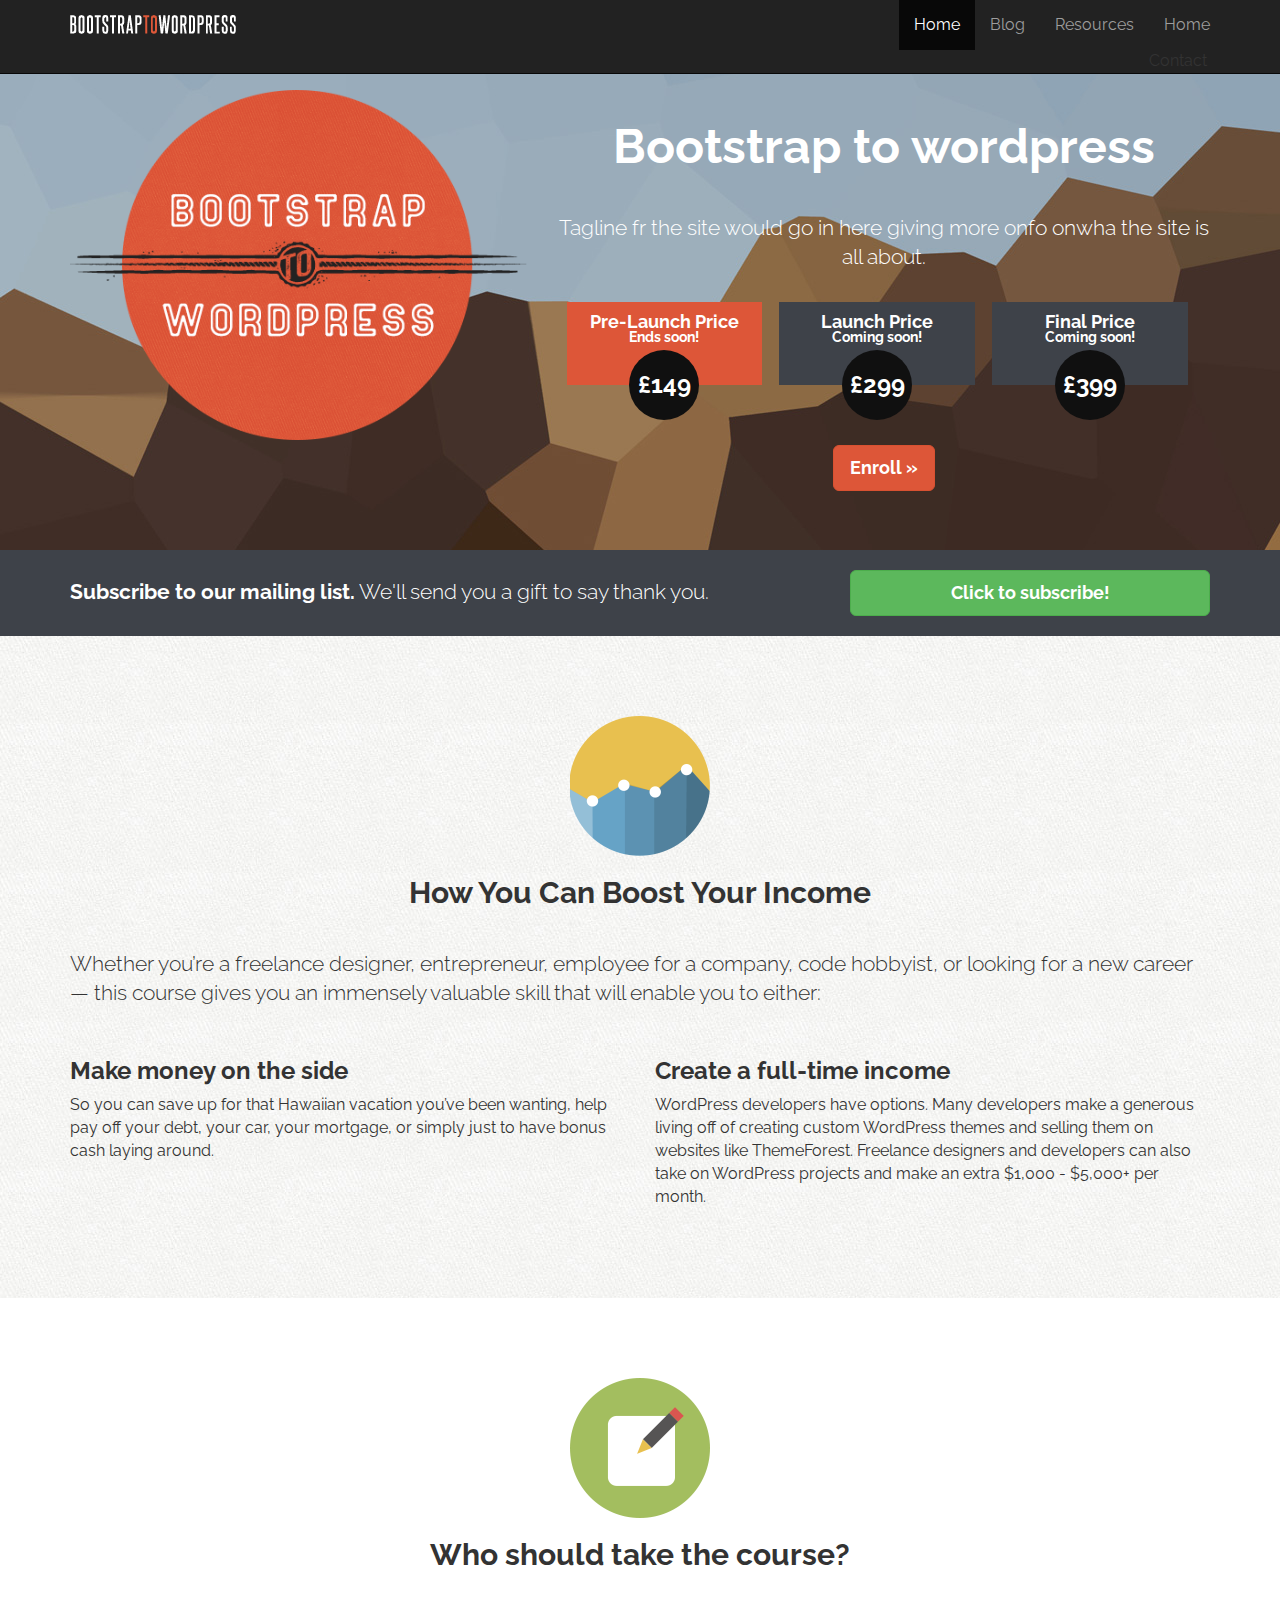
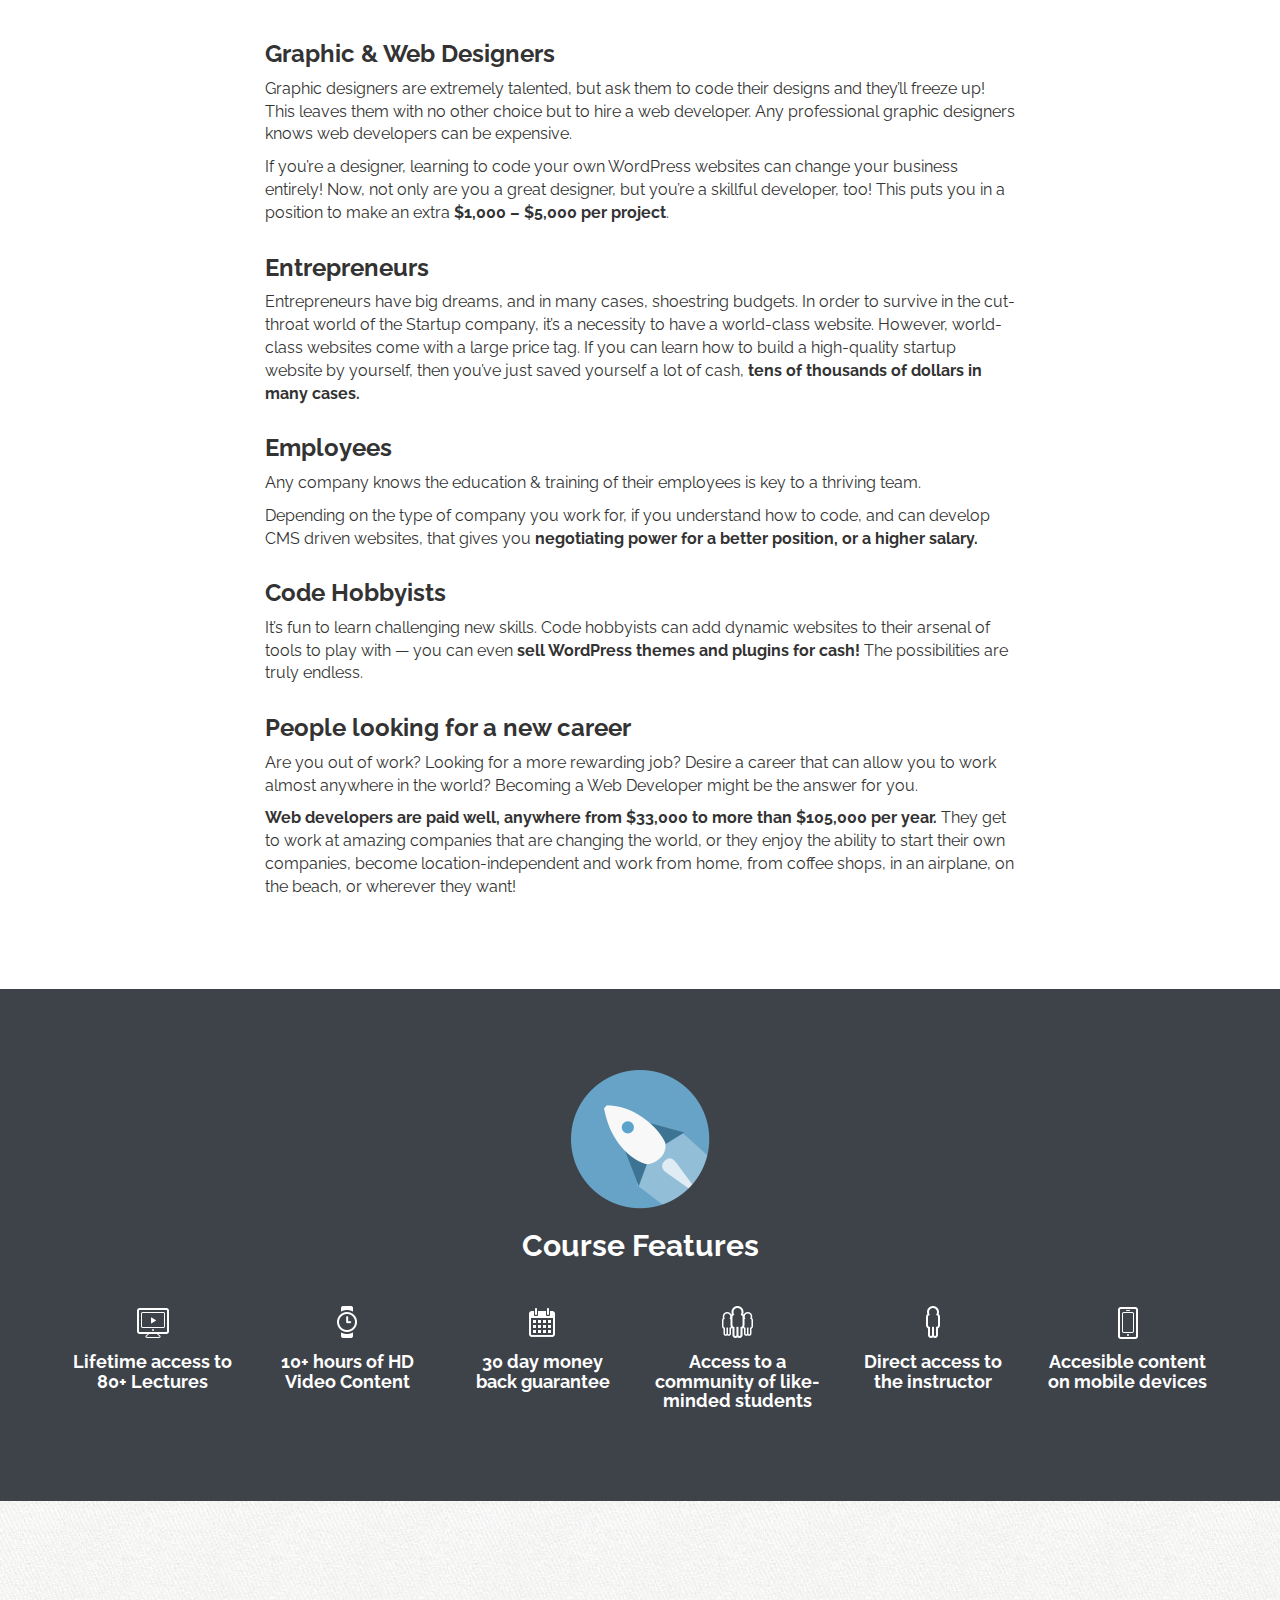
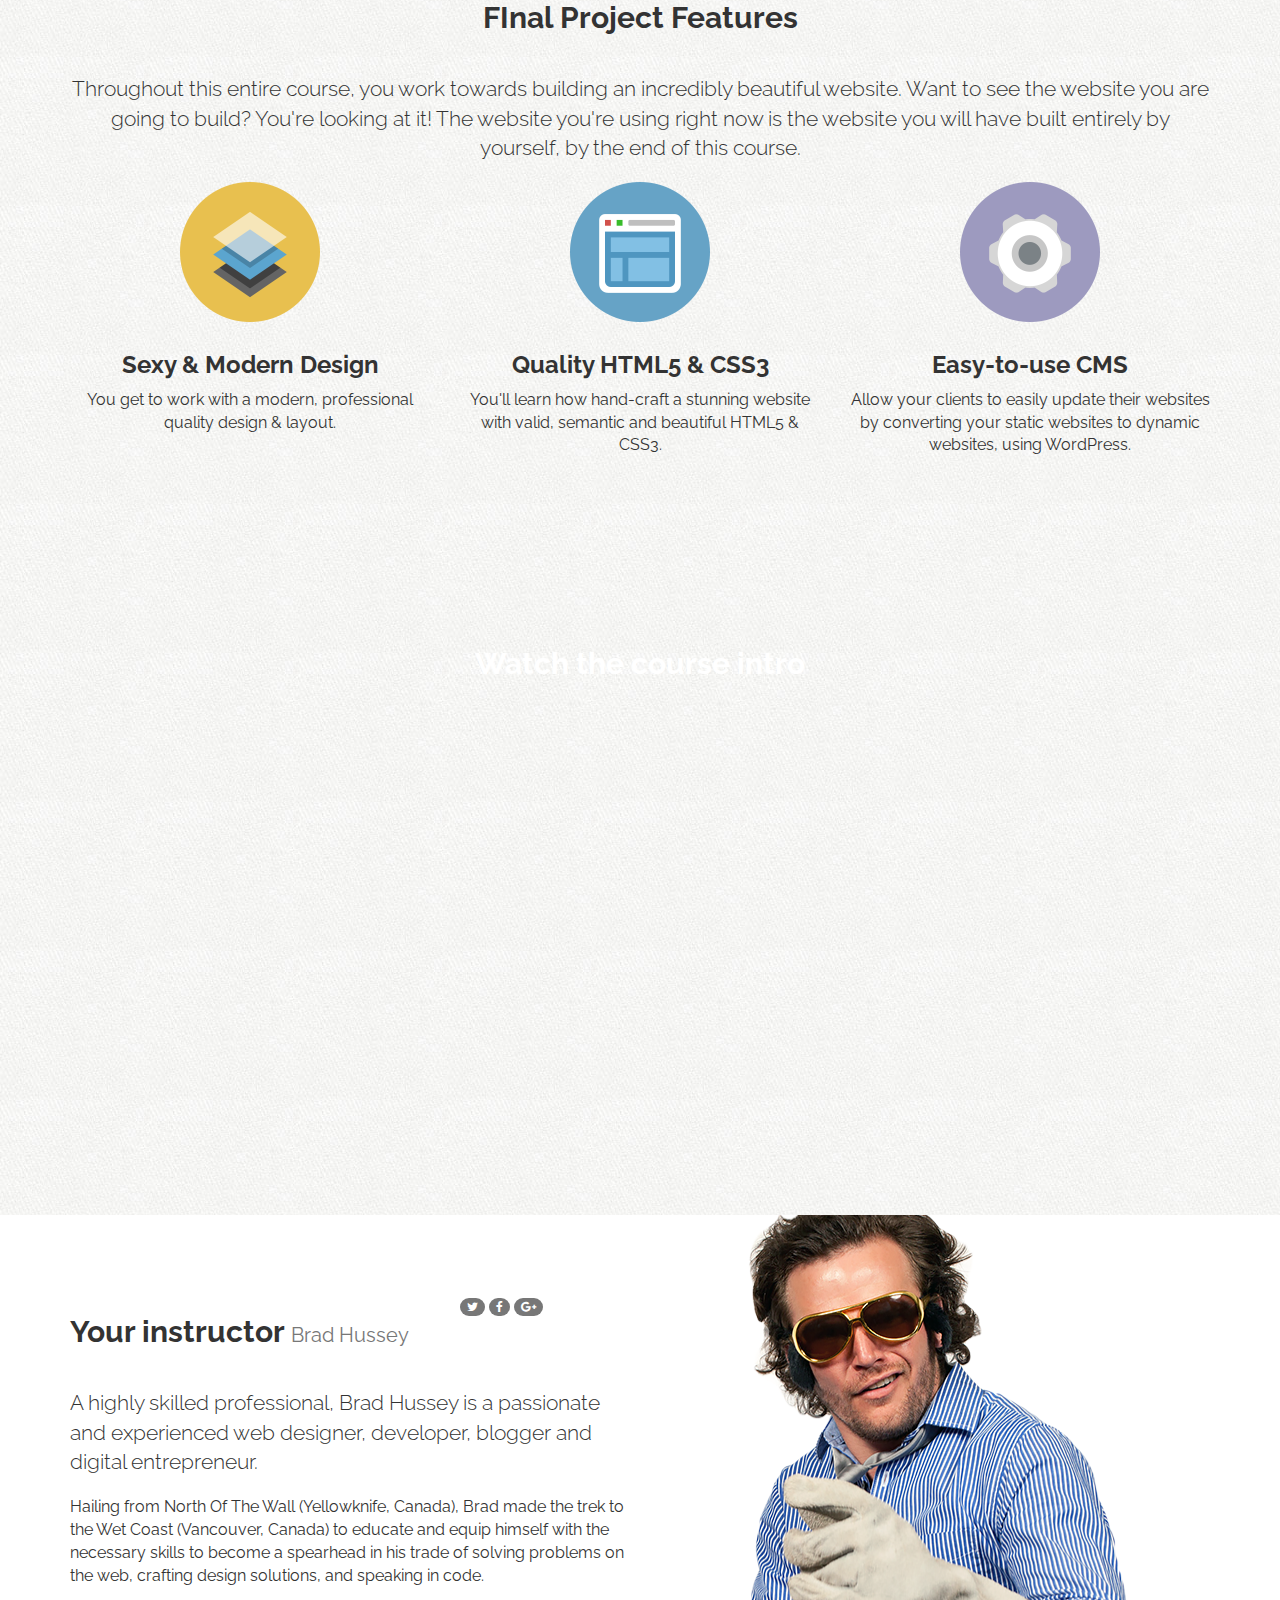
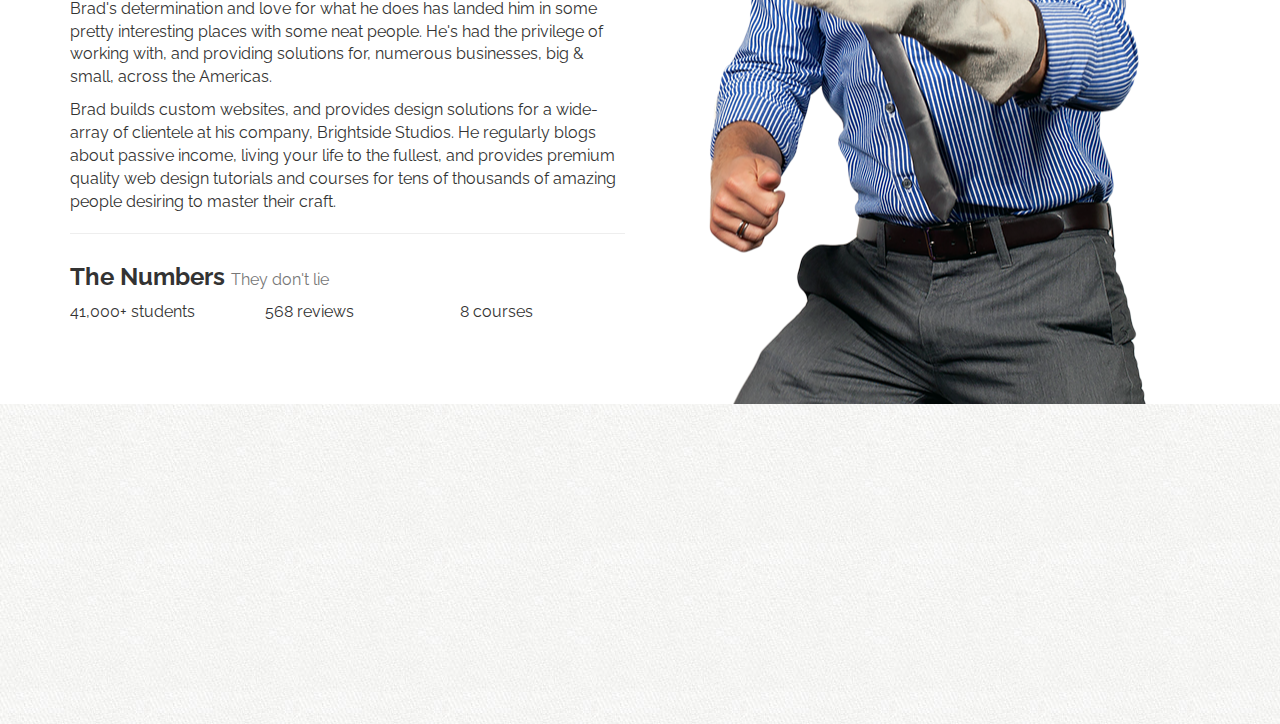
==== index.html @ 66c4955b "fix button tag and add background to modal" ====
<! DOCTYPE html>
<html>
    <head>
        <meta http-equiv="Content-Type" content="text/html; charset=UTF-8">
        <meta charset="utf-8">
        <meta name="viewport" content="width=device-width, intial-scale=1">
        <meta name="viewport" content="width=device-width, initial-scale=1">
        <meta name="description" content="">
        <meta name="author"content="">
        <link rel="icon" href="assets/img/favicon.ico">

        <link href="assets/css/bootstrap.min.css" rel="stylesheet">
        <link href="assets/css/custom.css" rel="stylesheet">

        <title>Bootstrap to Wordpress</title>

        <!-- FontAwesome Icons -->
        <link href="assets/css/font-awesome/css/font-awesome.min.css" rel="stylesheet">
        
        <!-- GoogleFont -->
        <link href="https://fonts.googleapis.com/css?family=Raleway" rel="stylesheet">
   
        <!-- HTML5shiv ans Respond.js IE8 support of html5 elements and media quereis -->

            <!-- [if lt IE 9]>
            <script src="https://oss.maxdn.com/gtml5shiv/3.7.2/html5shiv.min.js"></script>
            <script src="https://oss.maxcdn.com/respond/1.4.2/respond.min.js"></script>
            <![endif] -->

    </head>
    <body>
        <header class="site-header" role="banner">
            <!-- NAVBAR -->
            <div class="navbar-wrapper">
                <div class="navbar navbar-inverse navbar-fixed-top" role="navigation">
                    <div class="container">
                        <div class="navbar-header">
                            <button type="button" class="navbar-toggle" data-toggle="collapse" data-target=".navbar-collapse">
                                <span class="sr-only">Toggle navigation</span>
                                <span class="icon-bar"></span>
                                <span class="icon-bar"></span>
                                <span class="icon-bar"></span>
                            </button>
                            <a class="navbar-brand" href="/"><img src="assets/img/logo.png" alt="Bootstrap to wordpress"></a>
                        </div>
                        <div class="navbar-collapse collapse">
                            <ul class="nav navbar-nav navbar-right">
                               <li class="active"><a href="/">Home</a></li>
                               <li><a href="blog.html">Blog</a></li>
                               <li><a href="resources.html">Resources</a></li>
                               <li><a href="contact.html">Home</a>Contact</li>
                            </ul>
                        </div>
                    </div>
                </div>
            </div>
        </header>

        <!-- HERO ====== -->

        <section id="hero" data-type="background" data-speed="5">
            <article>
                <div class="container clearfix">
                    <div class="row">
                        <div class="col-sm-5">
                            <img src="assets/img/logo-badge.png" alt="Bootstrap to wordpress" class="logo">
                        </div>

                        <div class="col-sm-7 hero-text">
                            <h1>Bootstrap to wordpress</h1>
                            <p class="lead">Tagline fr the site would go in here giving more onfo onwha the site is all about.</p>
                        
                            <div id="price-timeline">
                                <div class="price active">
                                    <h4>Pre-Launch Price <small>Ends soon!</small></h4>
                                    <span>£149</span>
                                </div>
                                <div class="price">
                                    <h4>Launch Price <small>Coming soon!</small></h4>
                                    <span>£299</span>
                                </div>
                                <div class="price">
                                    <h4>Final Price <small>Coming soon!</small></h4>
                                    <span>£399</span>
                                </div>
                            </div>
                            <p><a class="btn btn-lg btn-danger" href="/" role="button">Enroll &raquo;</a></p>
                        </div>
                    </div>
                </div>
            </article>               
        </section>

        <!-- OPT IN SECTION ===== -->

        <section id="optin">
            <div class="container">
                <div class="row">
                    <div class="col-sm-8">
                        <p class="lead"><strong>Subscribe to our mailing list.</strong> We'll send you a gift to say thank you.</p>
                    </div>

                    <div class="col-sm-4">
                        <button class="btn btn-success btn-lg btn-block" data-toggle="modal" data-target="#myModal">Click to subscribe!</button>
                    </div>

                </div>
            </div>
        </section>

        <!--BOOST YOUR INCOME ===== -->

        <section id="boost-income">
            <div class="container">
                <div class="section-header">
                    <img src="assets/img/icon-boost.png" alt="Chart">
                    <h2>How You Can Boost Your Income</h2>
                </div>

                <p class="lead">Whether you’re a freelance designer, entrepreneur, employee for a company, code hobbyist, or looking for a new career — this course gives you an immensely valuable skill that will enable you to either:</p>
                
                <div class="row">
                    <div class="col-sm-6">
                        <h3>Make money on the side</h3>
                        <p>So you can save up for that Hawaiian vacation you’ve been wanting, help pay off your debt, your car, your mortgage, or simply just to have bonus cash laying around.</p>                    </div>
                    <div class="col-sm-6">
                        <h3>Create a full-time income</h3>
                        <p>WordPress developers have options. Many developers make a generous living off of creating custom WordPress themes and selling them on websites like ThemeForest. Freelance designers and developers can also take on WordPress projects and make an extra $1,000 - $5,000+ per month.</p>
                    </div>
                </div>
            </div>
        </section>

        <!-- WHO BENEFITS ===== -->

        <section id="who-benefits">
            <div class="container">
                <div class="section-header">
                    <img src="assets/img/icon-pad.png" alt="PAd and Pencil">
                    <h2>Who should take the course?</h2>
                </div>
                <div class="row">
                    <div class="col-sm-8 col-sm-offset-2">
                        <h3>Graphic &amp; Web Designers</h3>
                        <p>Graphic designers are extremely talented, but ask them to code their designs and they’ll freeze up! This leaves them with no other choice but to hire a web developer. Any professional graphic designers knows web developers can be expensive.</p>
                        <p>If you’re a designer, learning to code your own WordPress websites can change your business entirely! Now, not only are you a great designer, but you’re a skillful developer, too! This puts you in a position to make an extra <strong>$1,000 – $5,000 per project</strong>.</p>
                    
                        <h3>Entrepreneurs</h3>
                        <p>Entrepreneurs have big dreams, and in many cases, shoestring budgets. In order to survive in the cut-throat world of the Startup company, it’s a necessity to have a world-class website. However, world-class websites come with a large price tag.
If you can learn how to build a high-quality startup website by yourself, then you’ve just saved yourself a lot of cash, <strong>tens of thousands of dollars in many cases.</strong></p>
                    
                        <h3>Employees</h3>
                        <p>Any company knows the education &amp; training of their employees is key to a thriving team.</p>
                        <p>Depending on the type of company you work for, if you understand how to code, and can develop CMS driven websites, that gives you <strong>negotiating power for a better position, or a higher salary.</strong></p>
                    
                        <h3>Code Hobbyists</h3>
                        <p>It’s fun to learn challenging new skills. Code hobbyists can add dynamic websites to their arsenal of tools to play with — you can even <strong>sell WordPress themes and plugins for cash!</strong> The possibilities are truly endless.</p>
                    
                        <h3>People looking for a new career</h3>
                        <p>Are you out of work? Looking for a more rewarding job? Desire a career that can allow you to work almost anywhere in the world? Becoming a Web Developer might be the answer for you.</p>
                        <p><strong>Web developers are paid well, anywhere from $33,000 to more than $105,000 per year.</strong> They get to work at amazing companies that are changing the world, or they enjoy the ability to start their own companies, become location-independent and work from home, from coffee shops, in an airplane, on the beach, or wherever they want!</p>
                    </div>                   
                </div>
            </div>
        </section>

        <!-- COURSE FEATURES ===== -->

        <section id="course-features">
            <div class="container">
                <div class="section-header">
                    <img src="assets/img/icon-rocket.png" alt="rocket">
                    <h2>Course Features</h2>
                </div>
                <div class="row">
                    <div class="col-sm-2">
                        <i class="ci ci-computer"></i>
                        <h4>Lifetime access to 80+ Lectures</h4>
                    </div>

                    <div class="col-sm-2">
                        <i class="ci ci-watch"></i>
                        <h4>10+ hours of HD Video Content</h4>
                    </div>

                    <div class="col-sm-2">
                        <i class="ci ci-calendar"></i>
                        <h4>30 day money back guarantee</h4>
                    </div>

                    <div class="col-sm-2">
                        <i class="ci ci-community"></i>
                        <h4>Access to a community of like-minded students</h4>
                    </div>

                    <div class="col-sm-2">
                        <i class="ci ci-instructor"></i>
                        <h4>Direct access to the instructor</h4>
                    </div>

                    <div class="col-sm-2">
                        <i class="ci ci-device"></i>
                        <h4>Accesible content on mobile devices</h4>
                    </div>
                </div>
            </div>
        </section>

        <!-- PROJECT FEATURES ===== -->

        <section id="project-features">
            <div class="container">
                <h2>FInal Project Features</h2>
                <p class="lead">Throughout this entire course, you work towards building an incredibly beautiful website. Want to see the website you are going to build? You're looking at it! The website you're using right now is the website you will have built entirely by yourself, by the end of this course.</p>
                <div class="row">
                    <div class="col-sm-4">
                        <img src="assets/img/icon-design.png" alt="design">
                        <h3>Sexy &amp; Modern Design</h3>
                        <p>You get to work with a modern, professional quality design &amp; layout.</p>
                    </div>
                    <div class="col-sm-4">
                        <img src="assets/img/icon-code.png" alt="Code">
                        <h3>Quality HTML5 &amp; CSS3</h3>
                        <p>You'll learn how hand-craft a stunning website with valid, semantic and beautiful HTML5 &amp; CSS3.</p>
                    </div>
                    <div class="col-sm-4">
                        <img src="assets/img/icon-cms.png" alt="CMS">
                        <h3>Easy-to-use CMS</h3>
                        <p>Allow your clients to easily update their websites by converting your static websites to dynamic websites, using WordPress.</p>
                    </div>
                </div>
            </div>
        </section>

        <!-- VIDEO FEATURETTE===== -->

        <section id="video-featurette">
            <div class="container">
                <div class="row">
                    <div class="col-sm-8 col-sm-offset-2">
                        <h2>Watch the course intro</h2>
                        <iframe width="100%" height="415" src="https://www.youtube.com/embed/q-mJJsnOHew?rel=0" frameborder="0" allowfullscreen></iframe>
                    </div>
                </div>
            </div>

        </section>

        <!-- INSTRUCTOR ===== -->

        <section id="instructor">
            <div class="container">
                <div class="row">
                    <div class="col-sm-8 col-md-6">
                        <div class="row">
                            <div class="col-lg-8">
                                <h2>Your instructor <small>Brad Hussey</small></h2>
                            </div>
                            <div class="col-lg-4">
                                <a href="https://twitter.com/bradhussey" target="_blank" class="badge social twitter"><i class="fa fa-twitter"></i></a>
                                <a href="https://facebook.com/bradhussey" target="_blank" class="badge social facebook"><i class="fa fa-facebook"></i></a>
                                <a href="https://plus.google.com/+BradHussey" target="_blank" class="badge social gplus"><i class="fa fa-google-plus"></i></a>
                            </div>
                        </div>

                        <p class="lead">A highly skilled professional, Brad Hussey is a passionate and experienced web designer, developer, blogger and digital entrepreneur.</p>
                        <p>Hailing from North Of The Wall (Yellowknife, Canada), Brad made the trek to the Wet Coast (Vancouver, Canada) to educate and equip himself with the necessary skills to become a spearhead in his trade of solving problems on the web, crafting design solutions, and speaking in code. </p>
                        <p>Brad's determination and love for what he does has landed him in some pretty interesting places with some neat people. He's had the privilege of working with, and providing solutions for, numerous businesses, big &amp; small, across the Americas.</p>
                        <p>Brad builds custom websites, and provides design solutions for a wide-array of clientele at his company, Brightside Studios. He regularly blogs about passive income, living your life to the fullest, and provides premium quality web design tutorials and courses for tens of thousands of amazing people desiring to master their craft.</p>
                    
                        <hr>

                        <h3> The Numbers <small>They don't lie</small></h3>

                        <div class="row">
                            <div class="col-xs-4">
                                <div class="num">
                                    <div class="num-content">
                                        41,000+ <span>students</span>
                                    </div>
                                </div>
                            </div>
                            <div class="col-xs-4">
                                <div class="num">
                                    <div class="num-reviews">
                                        568 <span>reviews</span>
                                    </div>
                                </div>
                            </div>
                            <div class="col-xs-4">
                                <div class="num">
                                    <div class="num-courses">
                                        8 <span>courses</span>
                                    </div>
                                </div>
                            </div>
                        </div>

                    </div>
                </div>
            </div>

        </section>

        <!-- TESTIMONIALS ===== -->

        <section>

        </section>

        <!-- SIGN UP SECTION ===== -->

        <section>

        </section>

        <!-- FOOTER ===== -->

        <footer>

        </footer>

        <!-- Modal ===== -->

        <div class="modal fade" id="myModal">
            <div class="modal-dialog">
                <div class="modal-content">
                    <div class="modal-header">
                        <button type="button" class="close" data-dismiss="modal"><span aria-hidden="true">&times;</span><span class="sr-only">Close</span></button>
                        <h4 class="modal-title" id="myModalLabel"><i class="fa fa-envelope"></i> Subscribe to the mailing list.</h4>
                    </div>
                    <div class="modal-body">
                        <p>Enter your name and email. To say thanks we'll send you one of our courses <em>for free!</em></p>

                        <form class="form-inline" role="form">
                            <div class="form-group">
                                <label class="sr-only" for="subscribe-name">Your first name</label>
                                <input type="text" class="form-control" id="subscribe-name" placeholder="Your first name">
                            </div>
                            <div class="form-group">
                                <label class="sr-only" for="subscribe-email">Your email address</label>
                                <input type="text" class="form-control" id="subscribe-email" placeholder="Your email address">>
                            </div>
                            <input type="submit" class="btn btn-danger" value="Subscribe">
                        </form>

                        <hr>

                        <p><small>We'll only send you occasional emails &amp newsletter. <br>Not spam - only stuff you'll be interested in. Feel free to unsubscribe at any time</small></p>
                    </div>
                </div>
            </div>    

        </div>

        <!-- BOOTSTRAP CORE JAVASCRIPT - PLACED AT END OF DOCUMENT SO PAGES LOAD FASTER ===== -->
        <script src="//ajax.googleapis.com/ajax/libs/jquery/3.2.1/jquery.min.js"></script>
        <script src="assets/js/jquery-3.2.1.min.js"></script>
        <script src="assets/js/bootstrap.min.js"></script>
        <script src="assets/js/main.js"></script>
    </body>

</html>
---- assets/css/custom.css ----
/*color references

Green:      #79b044
Salmon:     #dd5638
Blue Grey:  #3e4249

*/

/* GENERAL */

body {
    margin-top: 50px;
    font-family: 'Raleway', Helvetica, sans-serif;
    font-size: 16px;
    background: url('../img/tile.jpg') top left repeat;
}

/* GLOBAL */

h1, h2, h3, h4, h5, h6 {
    -webkit-font-smoothing: antialiased;
    text-rendering: optimizeLegibility;
    font-weight: bold;
}

h1 {
    font-size: 3em;
}

h1, h2 {
    margin: 0 0 40px;
}

h3 {
    margin: 20px 0;
}

h4 {
    font-size: 18px;
}

button, input, .btn, a.btn {
    -webkit-font-smoothing: antialiased;
    text-rendering: optimizeLegibility;
    color: white;
}

.btn {
    font-weight: bold;
}

.btn-danger {
    background-color: #dd5638;
    border-color: #d95131;
}

img {
    max-width: 100%;
}

.modal-content {
    background: url('../img/tile.jpg') top left repeat;
}

/* HERO */

#hero {
    background: url('../img/hero-bg.jpg') 50% 0 repeat fixed;
    min-height: 500px;
    padding: 40px 0;
    color: white;
    -webkit-font-smoothing: antialiased;
    text-rendering: optimizeLegibility;
}

#hero article {
    width: 100%;
    text-align: center;
}

#hero .hero-text {
    margin-top: 30px;
}

#price-timeline {
    margin: 30px 0 60px;
    text-align:center;
}

#price-timeline .price {
    display: inline-block;
    margin: 0 2% 0 0;
    width: 30%;
    background: #3e4249;
    padding: 10px 20px 30px;
    position: relative;
    vertical-align: top;
}

#price-timeline .price.active {
    background: #dd5638;
}

#price-timeline .price span {
    background: #101010;
    display: block;
    height: 70px;
    width: 70px;
    text-align: center;
    line-height: 70px;
    font-weight: bold;
    font-size: 24px;
    border-radius: 100%;
    -webkit-border-radius: 100%;
    -moz-border-radius: 100%;
    position: absolute;
    bottom: -35px;
    left: 50%;
    margin-left: -35px;
}

#price-timeline h4 {
    margin: 0 0 10px;
}

#price-timeline h4 small {
    color: white;
    font-weight: bold;
    display: block;
}

/*LAYOUT */

section {
    padding: 80px 0;
}

.section-header {
    text-align: center;
}

section h2 {
    margin: 20px 0 40px;
}

section h3 {
    margin: 30px 0 10px;
}

#optin {
    background: #3e4249;
    padding: 20px 0;
    color: white;
    -webkit-font-smoothing: antialiased;
    text-rendering: optimizeLegibility;
    font-size: 1.2em;
}

#optin p {
    margin: 7px 0 0 0;
}

#who-benefits {
    background: white;
}

#course-features {
    background: #3e4249;
    color: white;
    text-align: center;
}

#project-features {
    text-align: center;
}

#video-featurette {
    background: url('../img/stuff-bg.jpg') 50% 100% repeat fixed;
    background-size: cover;
    text-align: center;
    color: white;
}

#instructor {
    background: white url('../img/brad-elvis.png') 90% -10px no-repeat;
}
/* CUSTOM ICON SPRITES */

i.ci {
    display: inline-block;
    height: 40px;
    width: 40px;
    background: url('../img/icon-sprite.png') no-repeat;
}

.ci.ci-computer         {background-position: 0 0;}
.ci.ci-watch            {background-position: -40px 0;}
.ci.ci-calendar         {background-position: -80px 0;}
.ci.ci-community        {background-position: -120px 0;}
.ci.ci-instructor       {background-position: -160px 0;}
.ci.ci-device           {background-position: -200px 0;}
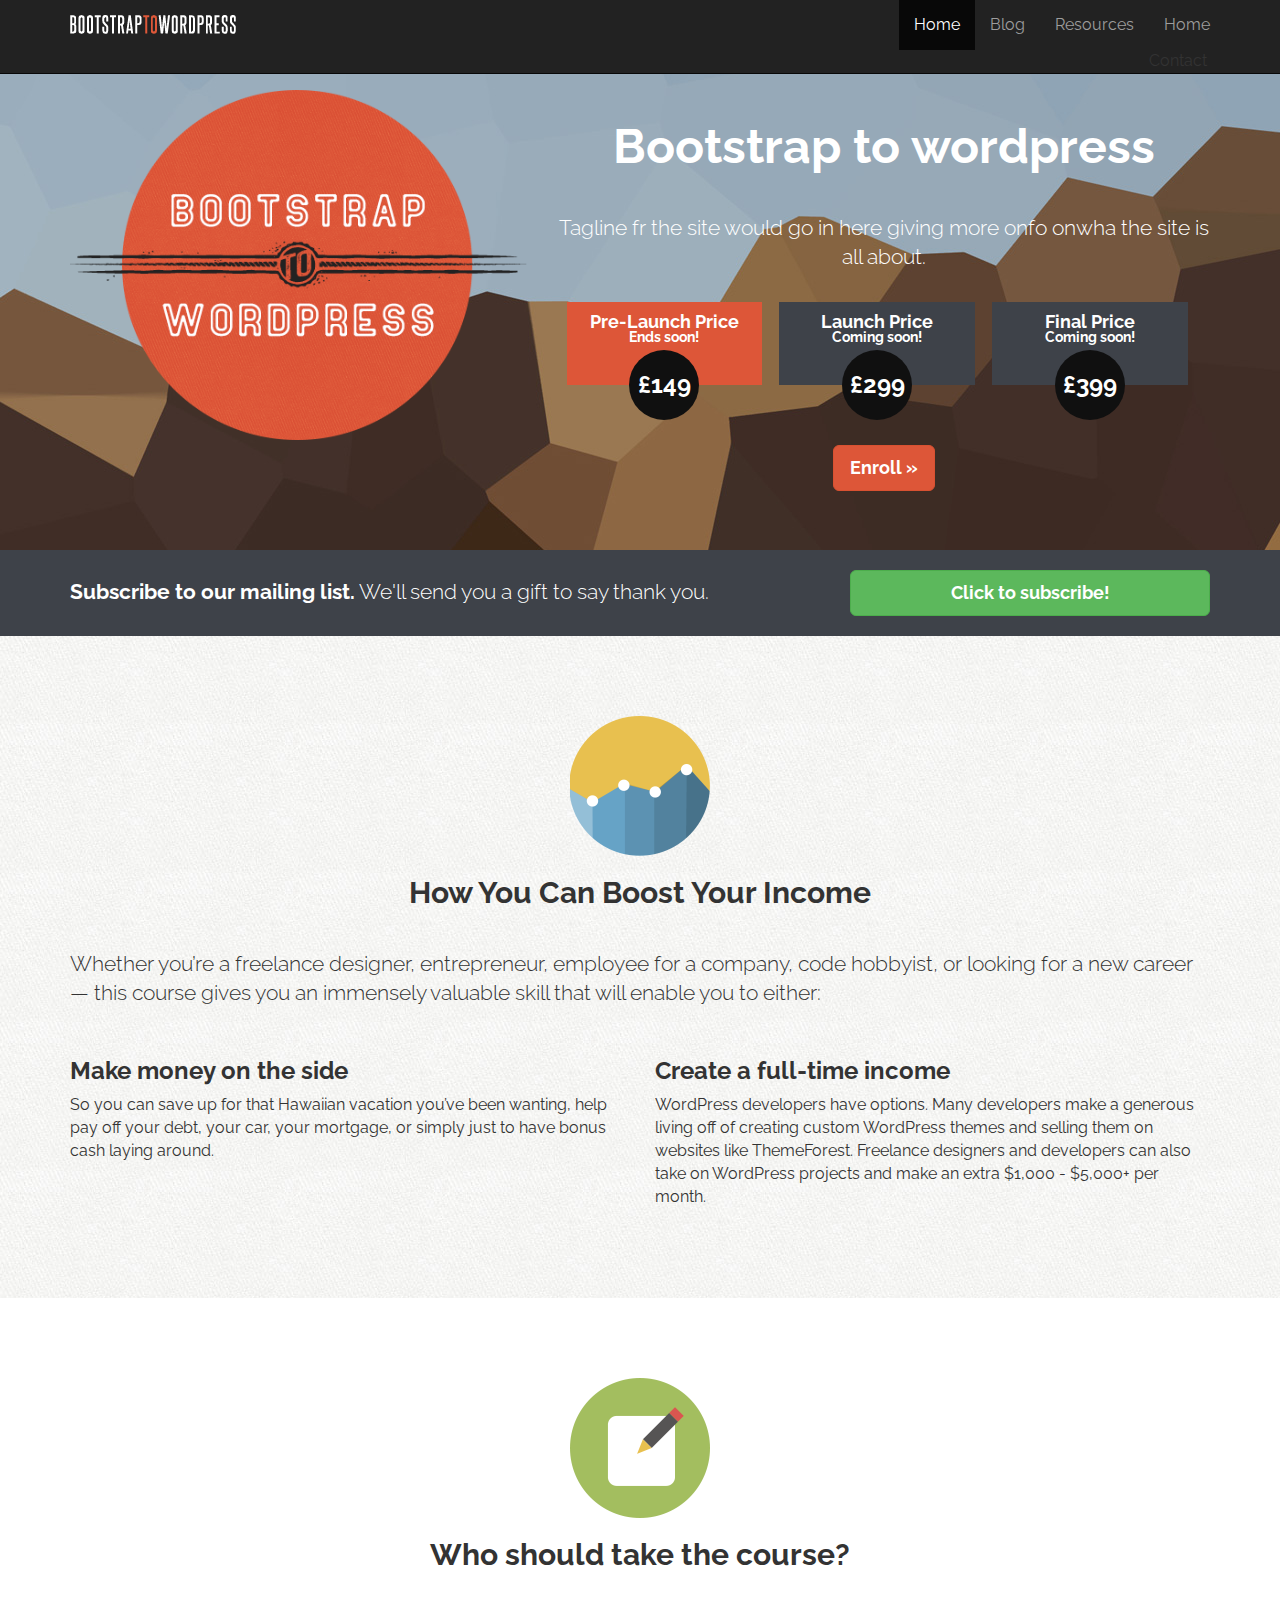
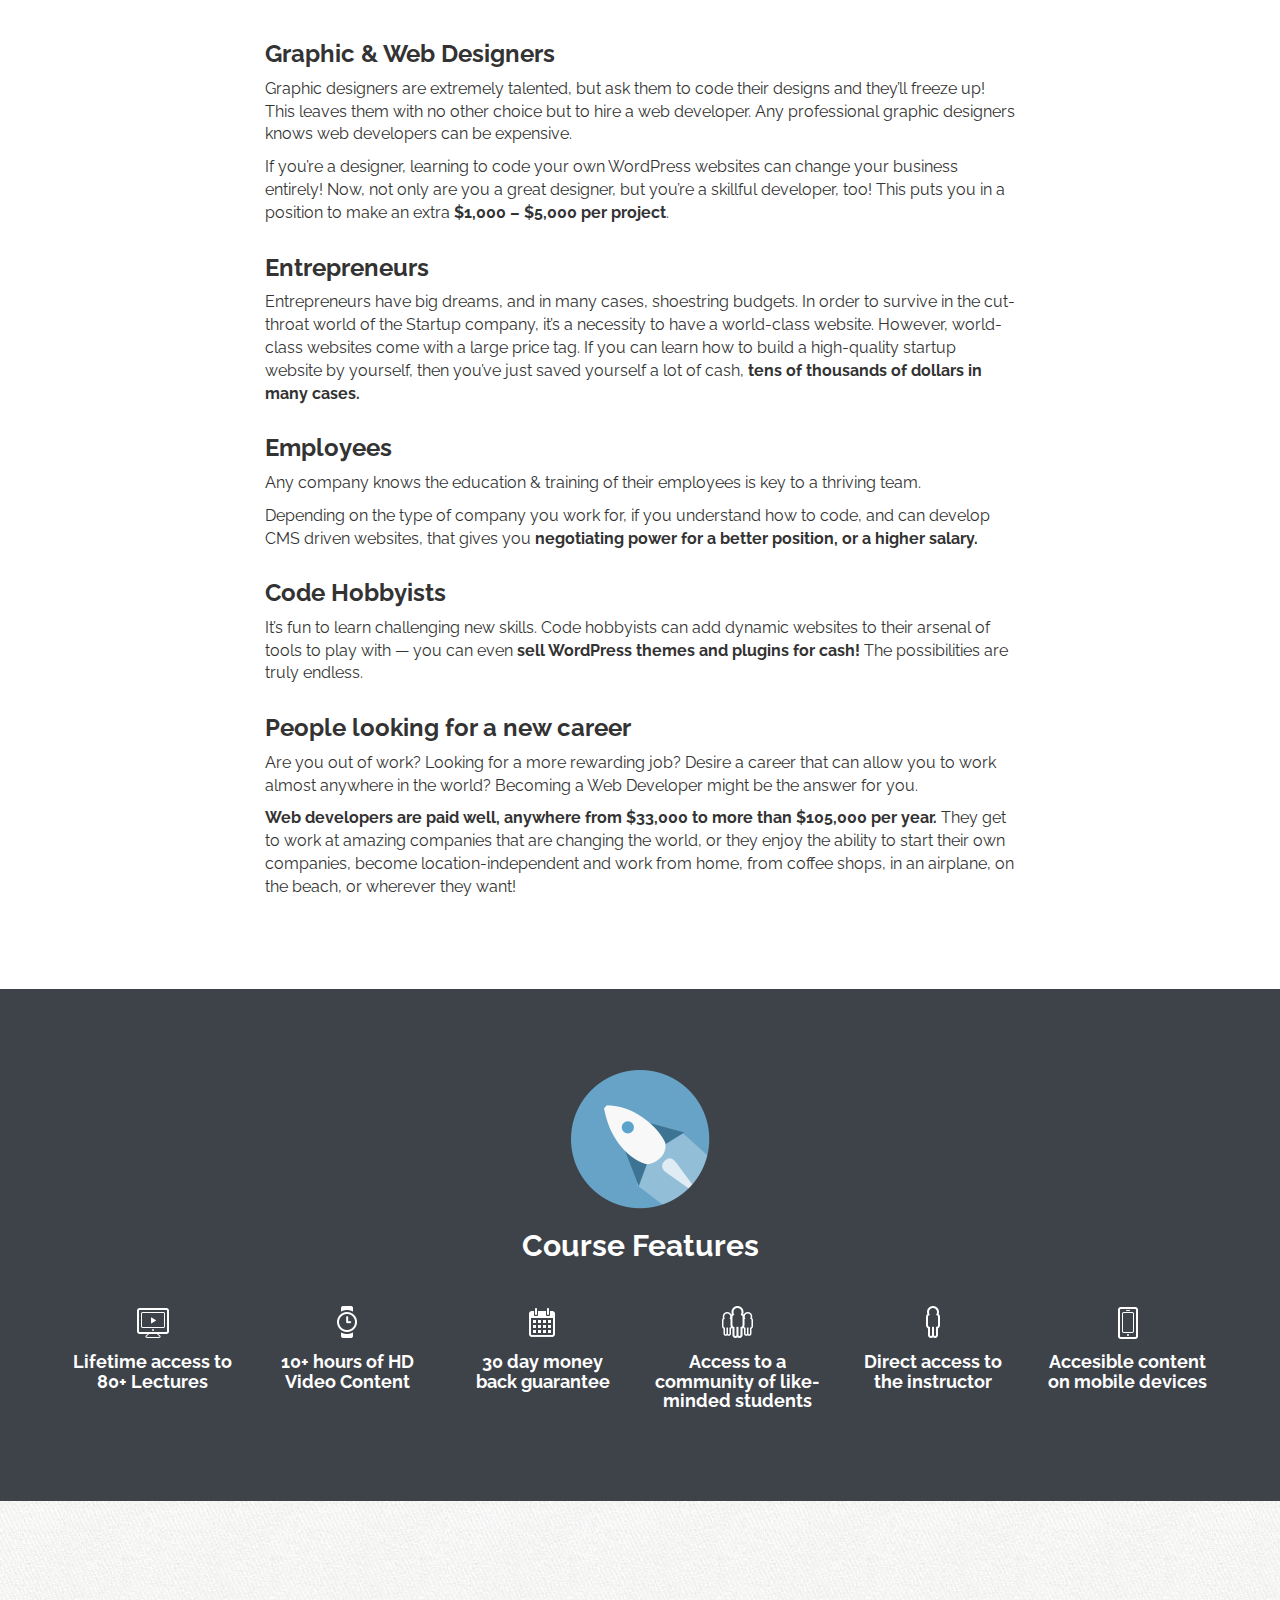
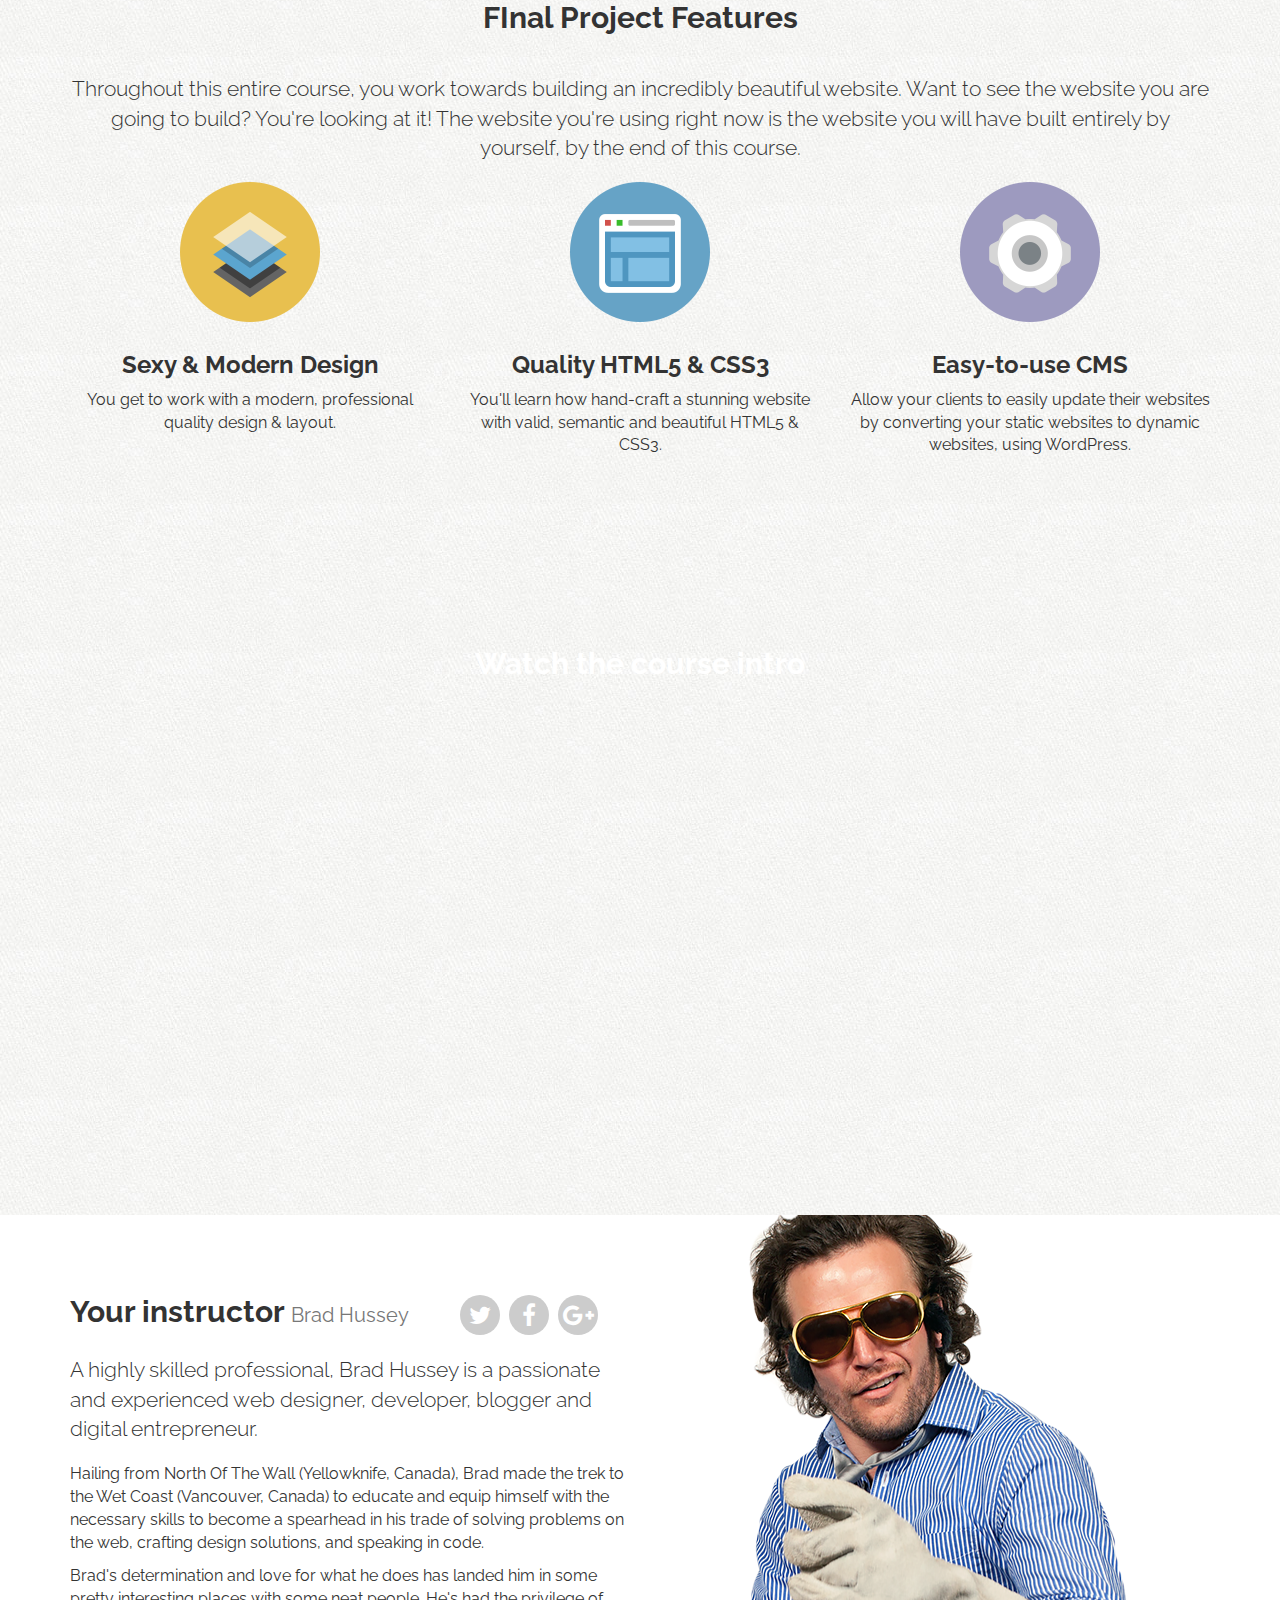
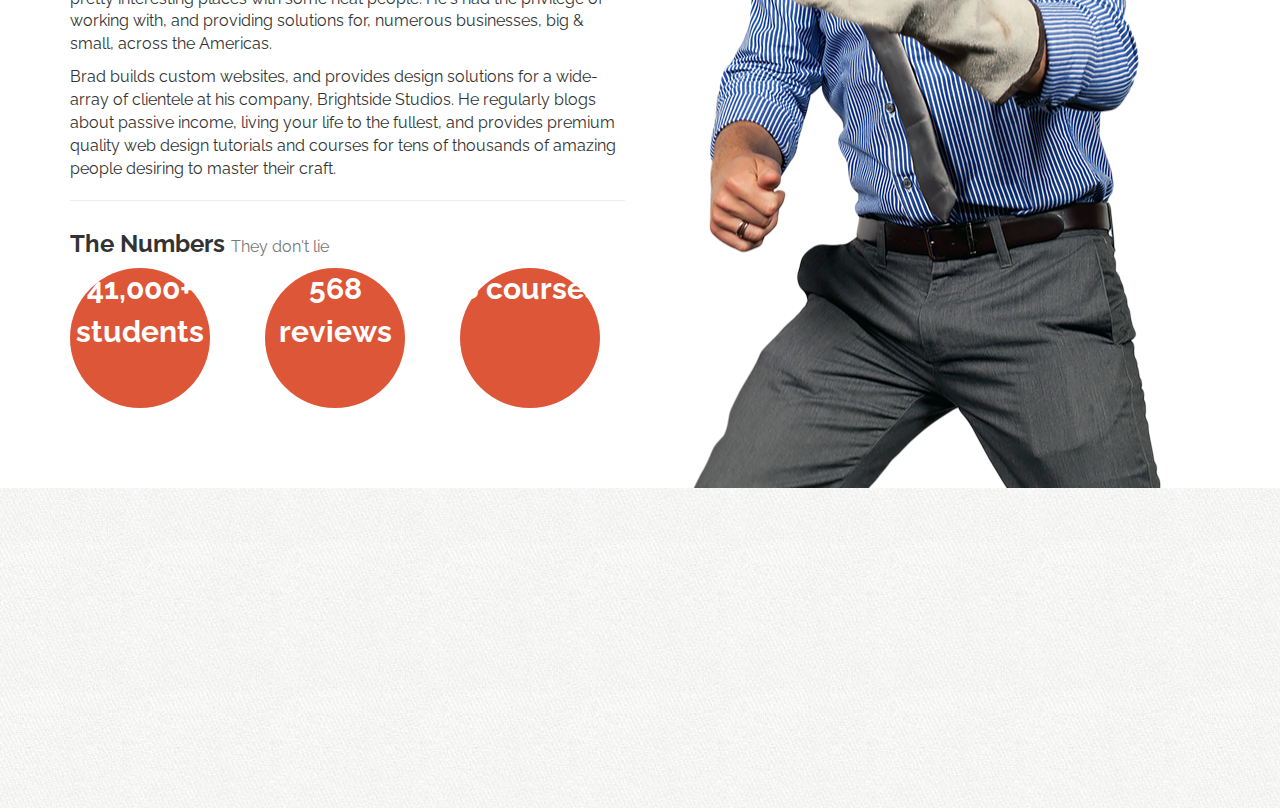
==== commit b3c9aa36: "fix class error in instructor section" ====
--- a/index.html
+++ b/index.html
@@ -3,7 +3,6 @@
     <head>
         <meta http-equiv="Content-Type" content="text/html; charset=UTF-8">
         <meta charset="utf-8">
-        <meta name="viewport" content="width=device-width, intial-scale=1">
         <meta name="viewport" content="width=device-width, initial-scale=1">
         <meta name="description" content="">
         <meta name="author"content="">
@@ -23,7 +22,7 @@
         <!-- HTML5shiv ans Respond.js IE8 support of html5 elements and media quereis -->
 
             <!-- [if lt IE 9]>
-            <script src="https://oss.maxdn.com/gtml5shiv/3.7.2/html5shiv.min.js"></script>
+            <script src="https://oss.maxcdn.com/gtml5shiv/3.7.2/html5shiv.min.js"></script>
             <script src="https://oss.maxcdn.com/respond/1.4.2/respond.min.js"></script>
             <![endif] -->
 
@@ -282,14 +281,14 @@
                             </div>
                             <div class="col-xs-4">
                                 <div class="num">
-                                    <div class="num-reviews">
+                                    <div class="num-content">
                                         568 <span>reviews</span>
                                     </div>
                                 </div>
                             </div>
                             <div class="col-xs-4">
                                 <div class="num">
-                                    <div class="num-courses">
+                                    <div class="num-content">
                                         8 <span>courses</span>
                                     </div>
                                 </div>
--- a/assets/css/custom.css
+++ b/assets/css/custom.css
@@ -61,6 +61,47 @@
 .modal-content {
     background: url('../img/tile.jpg') top left repeat;
 }
+
+.badge.social {
+    background: #ccc;
+    font-size: 24px;
+    height: 40px;
+    width: 40px;
+    text-align: center;
+    line-height: 40px;
+    margin: 0 5px 20px 0;
+    padding: 0;
+    -webkit-border-radius: 50px;
+    -moz-border-radius: 50px;
+    border-radius: 50px;
+    color: white;
+}
+
+.badge.social .fa-twitter {
+line-height: inherit;
+}
+
+.badge.social .fa-facebook {
+line-height: inherit;
+}
+
+.badge.social .fa-google-plus{
+line-height: inherit;
+}
+
+.badge.social.twitter:hover {
+    background: #55acee;
+}
+
+.badge.social.facebook:hover {
+    background: #3b5998;
+}
+
+.badge.social.gplus:hover {
+    background: #db4b39;
+}
+
+
 
 /* HERO */
 
@@ -184,6 +225,26 @@
 #instructor {
     background: white url('../img/brad-elvis.png') 90% -10px no-repeat;
 }
+
+#instructor h2 {
+    margin: 0 0 20px;
+}
+
+#instructor .num {
+    font-size: 30px;
+    font-weight: bold;
+    color: white;
+    height: 140px;
+    width: 140px;
+    text-align: center;
+    background: #dd5638;
+    -webkit-border-radius: 100%;
+    -moz-border-radius: 100%;
+    border-radius: 100%;
+    -webkit-font-smoothing: antialiased;
+    text-rendering: optimizeLegibility;
+}
+
 /* CUSTOM ICON SPRITES */
 
 i.ci {
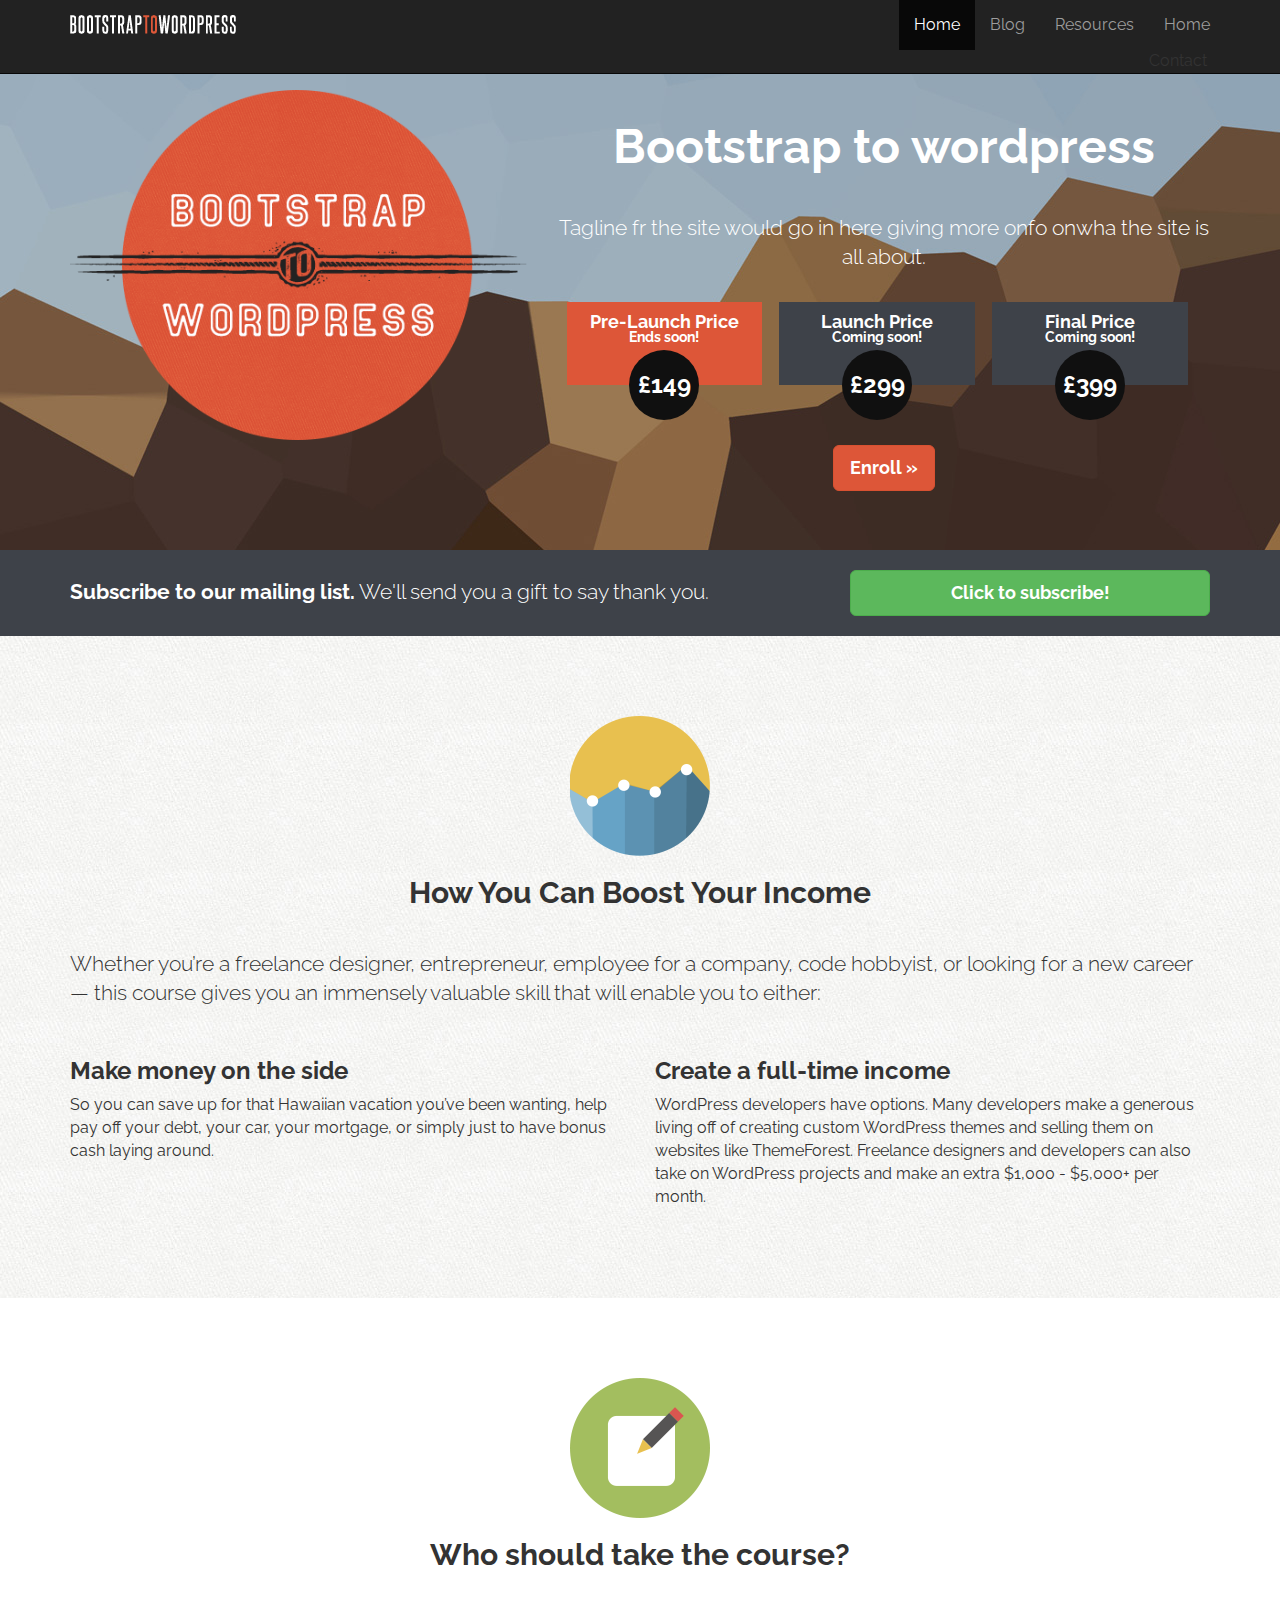
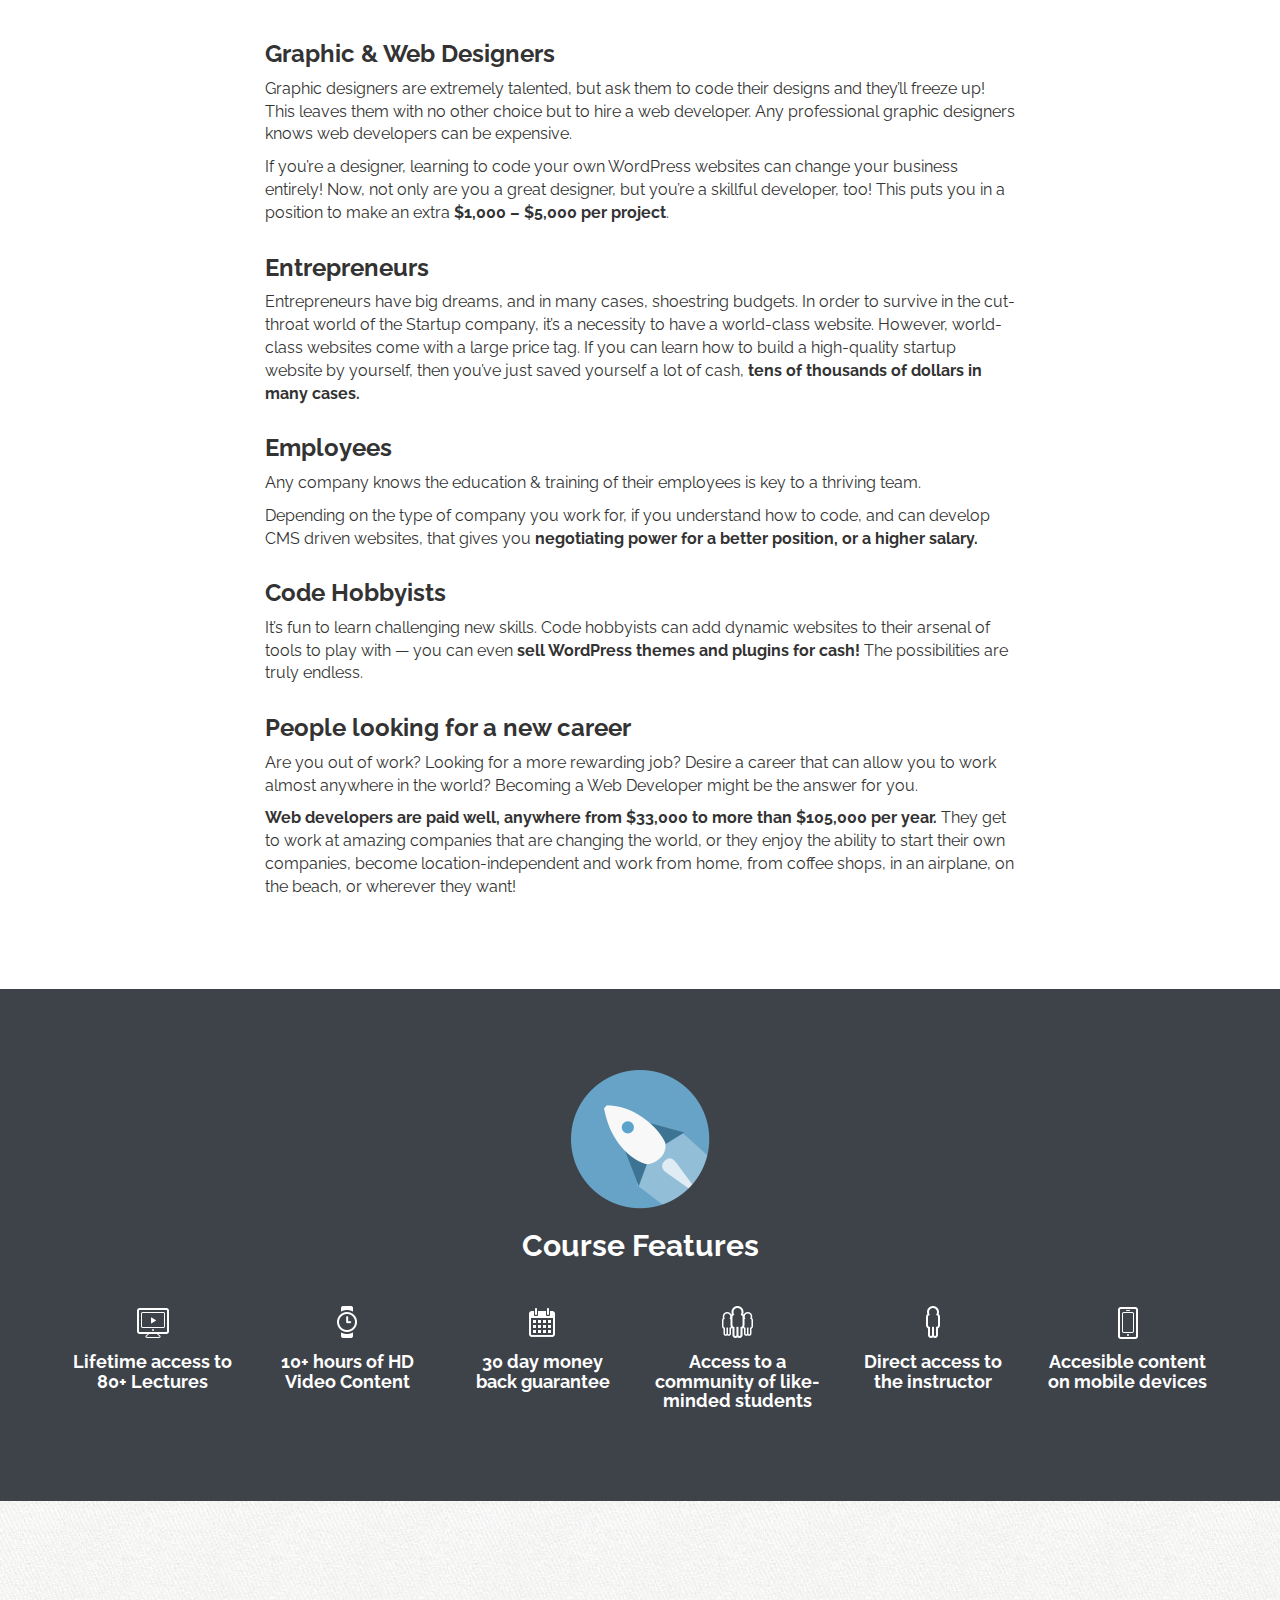
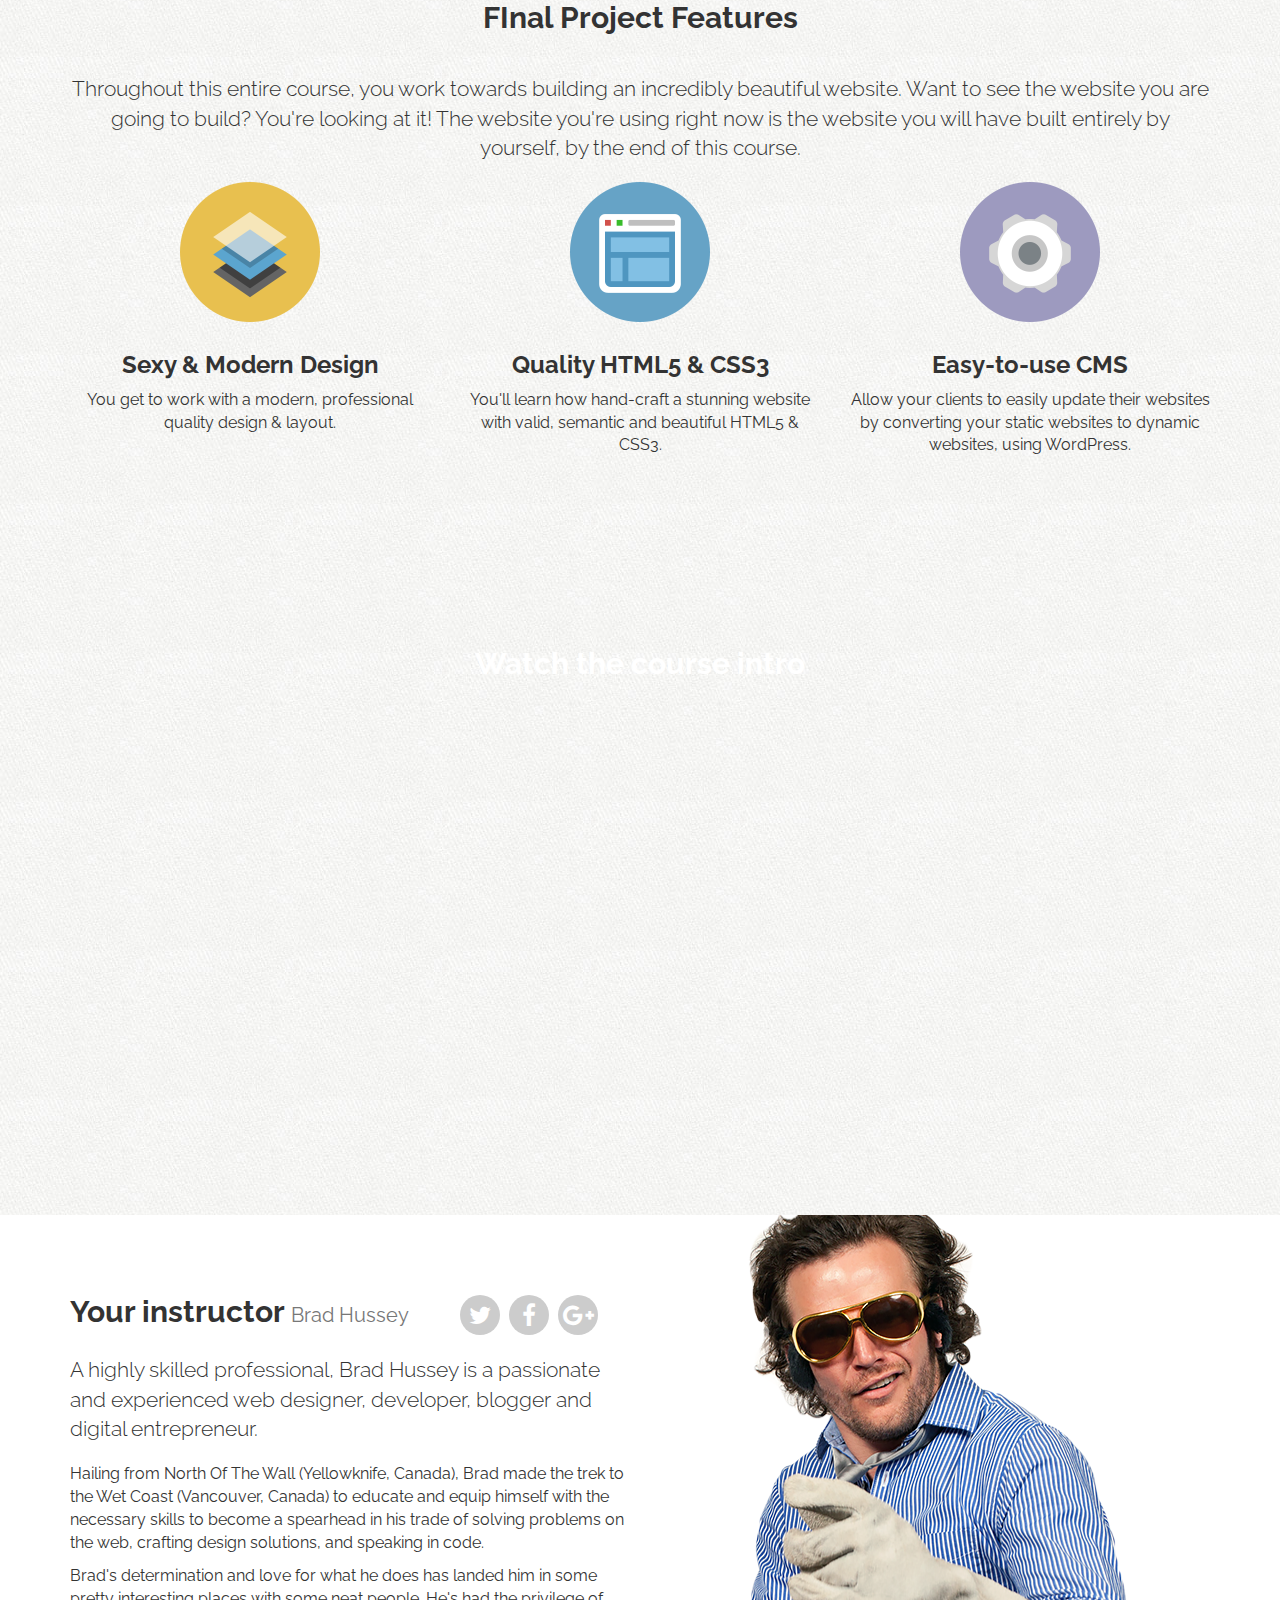
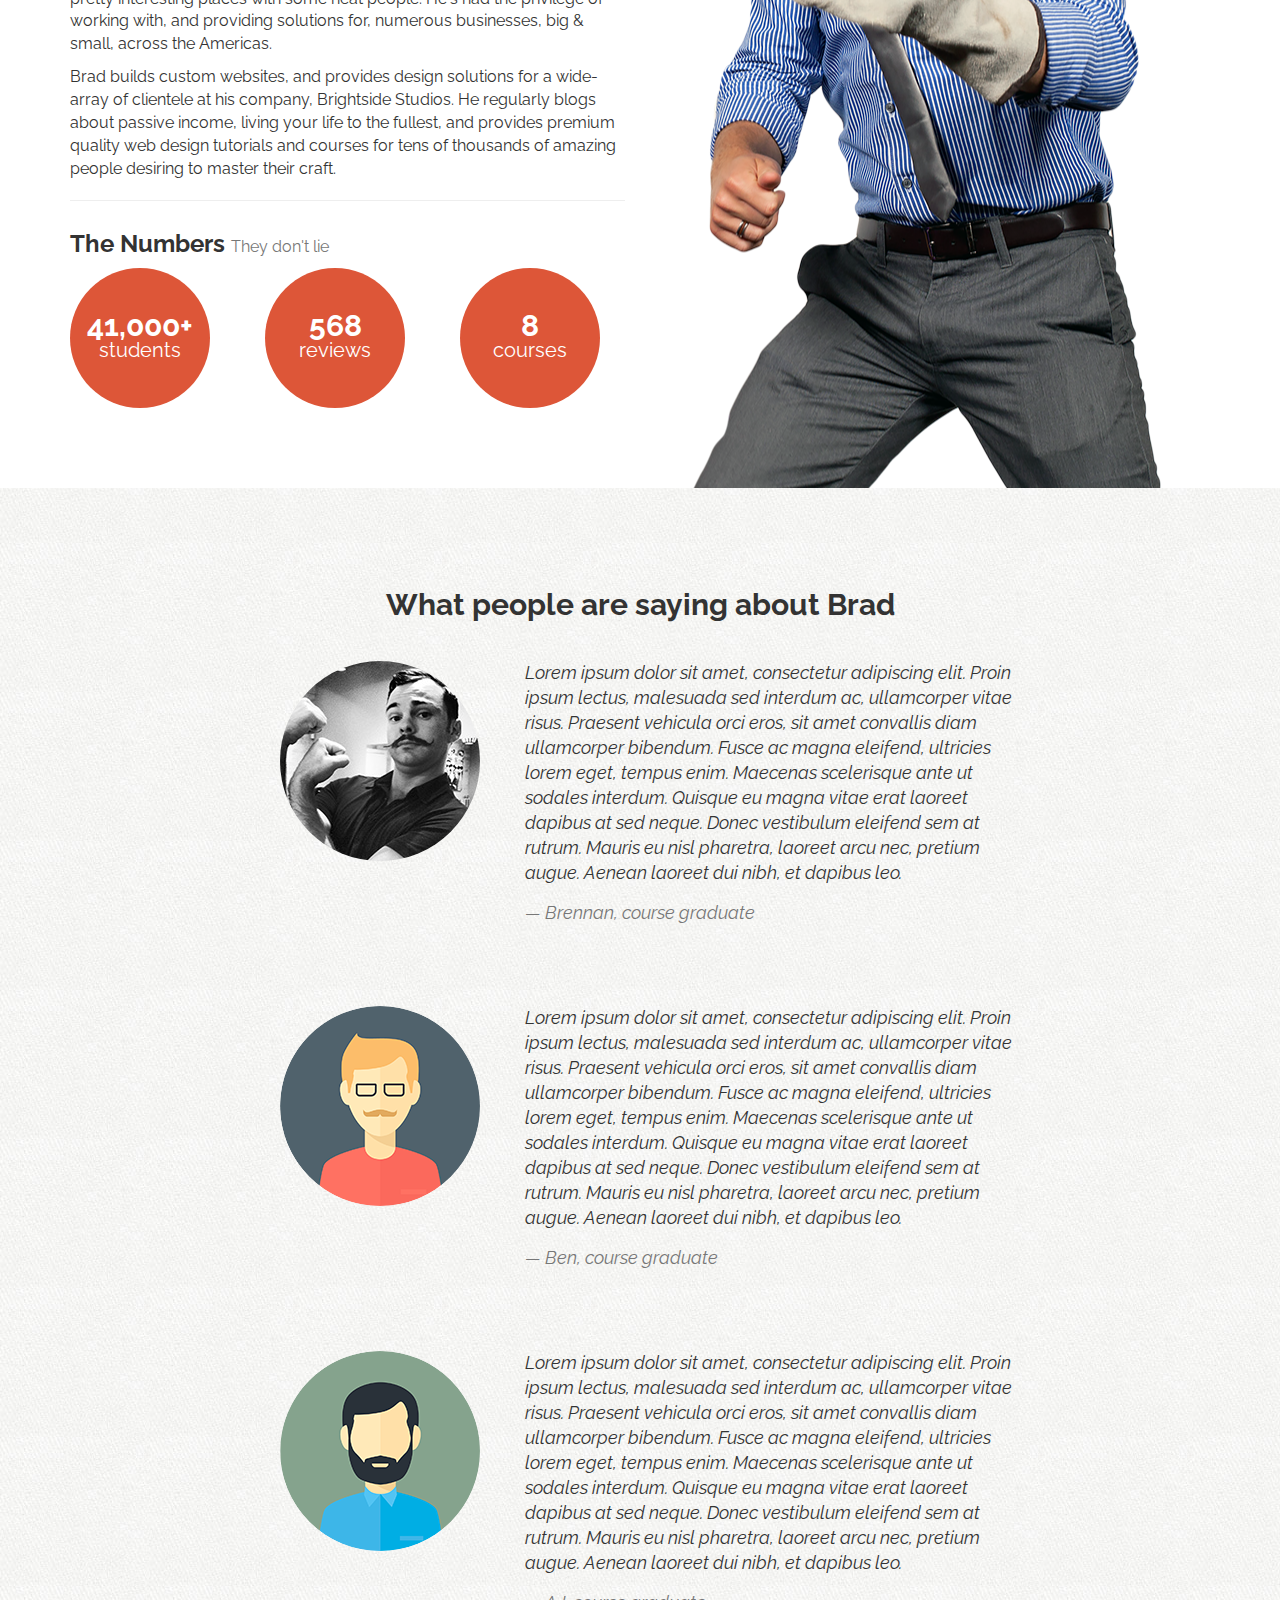
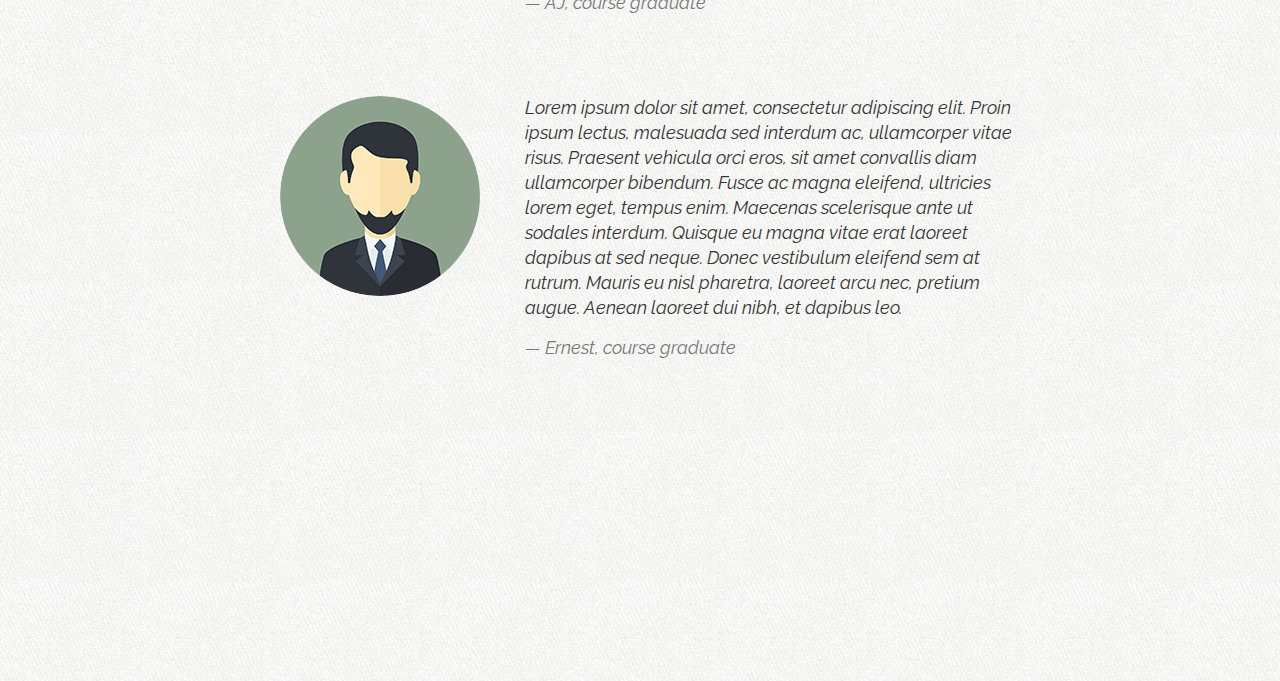
==== commit b99eec59: "add html and css for testimonial section" ====
--- a/index.html
+++ b/index.html
@@ -303,7 +303,62 @@
 
         <!-- TESTIMONIALS ===== -->
 
-        <section>
+        <section id="kudos">
+            <div class="container">
+                <div class="row">
+                    <div class="col-sm-8 col-sm-offset-2">
+                        <h2>What people are saying about Brad</h2>
+
+                        <div class="row testimonial">
+                            <div class="col-sm-4">
+                                <img src="assets/img/brennan.jpg" at="Brennan">
+                            </div>
+                            <div class="col-sm-8">
+                                <blockquote>
+                                    Lorem ipsum dolor sit amet, consectetur adipiscing elit. Proin ipsum lectus, malesuada sed interdum ac, ullamcorper vitae risus. Praesent vehicula orci eros, sit amet convallis diam ullamcorper bibendum. Fusce ac magna eleifend, ultricies lorem eget, tempus enim. Maecenas scelerisque ante ut sodales interdum. Quisque eu magna vitae erat laoreet dapibus at sed neque. Donec vestibulum eleifend sem at rutrum. Mauris eu nisl pharetra, laoreet arcu nec, pretium augue. Aenean laoreet dui nibh, et dapibus leo.
+                                    <cite>&mdash; Brennan, course graduate</cite>
+                                </blockquote>
+                            </div>
+                        </div>
+
+                        <div class="row testimonial">
+                            <div class="col-sm-4">
+                                <img src="assets/img/ben.png" at="Ben">
+                            </div>
+                            <div class="col-sm-8">
+                                <blockquote>
+                                    Lorem ipsum dolor sit amet, consectetur adipiscing elit. Proin ipsum lectus, malesuada sed interdum ac, ullamcorper vitae risus. Praesent vehicula orci eros, sit amet convallis diam ullamcorper bibendum. Fusce ac magna eleifend, ultricies lorem eget, tempus enim. Maecenas scelerisque ante ut sodales interdum. Quisque eu magna vitae erat laoreet dapibus at sed neque. Donec vestibulum eleifend sem at rutrum. Mauris eu nisl pharetra, laoreet arcu nec, pretium augue. Aenean laoreet dui nibh, et dapibus leo.
+                                    <cite>&mdash; Ben, course graduate</cite>
+                                </blockquote>
+                            </div>
+                        </div>
+
+                        <div class="row testimonial">
+                            <div class="col-sm-4">
+                                <img src="assets/img/aj.png" at="AJ">
+                            </div>
+                            <div class="col-sm-8">
+                                <blockquote>
+                                    Lorem ipsum dolor sit amet, consectetur adipiscing elit. Proin ipsum lectus, malesuada sed interdum ac, ullamcorper vitae risus. Praesent vehicula orci eros, sit amet convallis diam ullamcorper bibendum. Fusce ac magna eleifend, ultricies lorem eget, tempus enim. Maecenas scelerisque ante ut sodales interdum. Quisque eu magna vitae erat laoreet dapibus at sed neque. Donec vestibulum eleifend sem at rutrum. Mauris eu nisl pharetra, laoreet arcu nec, pretium augue. Aenean laoreet dui nibh, et dapibus leo.
+                                    <cite>&mdash; AJ, course graduate</cite>
+                                </blockquote>
+                            </div>
+                        </div>
+
+                        <div class="row testimonial">
+                            <div class="col-sm-4">
+                                <img src="assets/img/ernest.png" at="Ernest">
+                            </div>
+                            <div class="col-sm-8">
+                                <blockquote>
+                                    Lorem ipsum dolor sit amet, consectetur adipiscing elit. Proin ipsum lectus, malesuada sed interdum ac, ullamcorper vitae risus. Praesent vehicula orci eros, sit amet convallis diam ullamcorper bibendum. Fusce ac magna eleifend, ultricies lorem eget, tempus enim. Maecenas scelerisque ante ut sodales interdum. Quisque eu magna vitae erat laoreet dapibus at sed neque. Donec vestibulum eleifend sem at rutrum. Mauris eu nisl pharetra, laoreet arcu nec, pretium augue. Aenean laoreet dui nibh, et dapibus leo.
+                                    <cite>&mdash; Ernest, course graduate</cite>
+                                </blockquote>
+                            </div>
+                        </div>
+                    </div>
+                </div>
+            </div>
 
         </section>
 
--- a/assets/css/custom.css
+++ b/assets/css/custom.css
@@ -101,6 +101,22 @@
     background: #db4b39;
 }
 
+blockquote {
+    padding: 0;
+    border: none;
+    font-style: italic;
+    text-align: left;
+}
+
+blockquote cite {
+    display: block;
+    color: #777;
+    margin: 15px 0 0 0;
+}
+
+blockquote:before {
+    display: none;
+}
 
 
 /* HERO */
@@ -231,9 +247,11 @@
 }
 
 #instructor .num {
+    display: table;
     font-size: 30px;
     font-weight: bold;
     color: white;
+    line-height: 24px;
     height: 140px;
     width: 140px;
     text-align: center;
@@ -243,6 +261,31 @@
     border-radius: 100%;
     -webkit-font-smoothing: antialiased;
     text-rendering: optimizeLegibility;
+}
+
+#instructor .num .num-content {
+    display: table-cell;
+    vertical-align: middle;  
+}
+
+#instructor .num span {
+    display: block;
+    font-size: 20px;
+    font-weight: normal;
+}
+
+#kudos {
+    text-align: center;
+}
+
+.testimonial {
+    margin-bottom: 60px;
+}
+
+.testimonial img {
+    -webkit-border-radius: 50%;
+    -moz-border-radius: 50%;
+    border-radius: 50%;
 }
 
 /* CUSTOM ICON SPRITES */
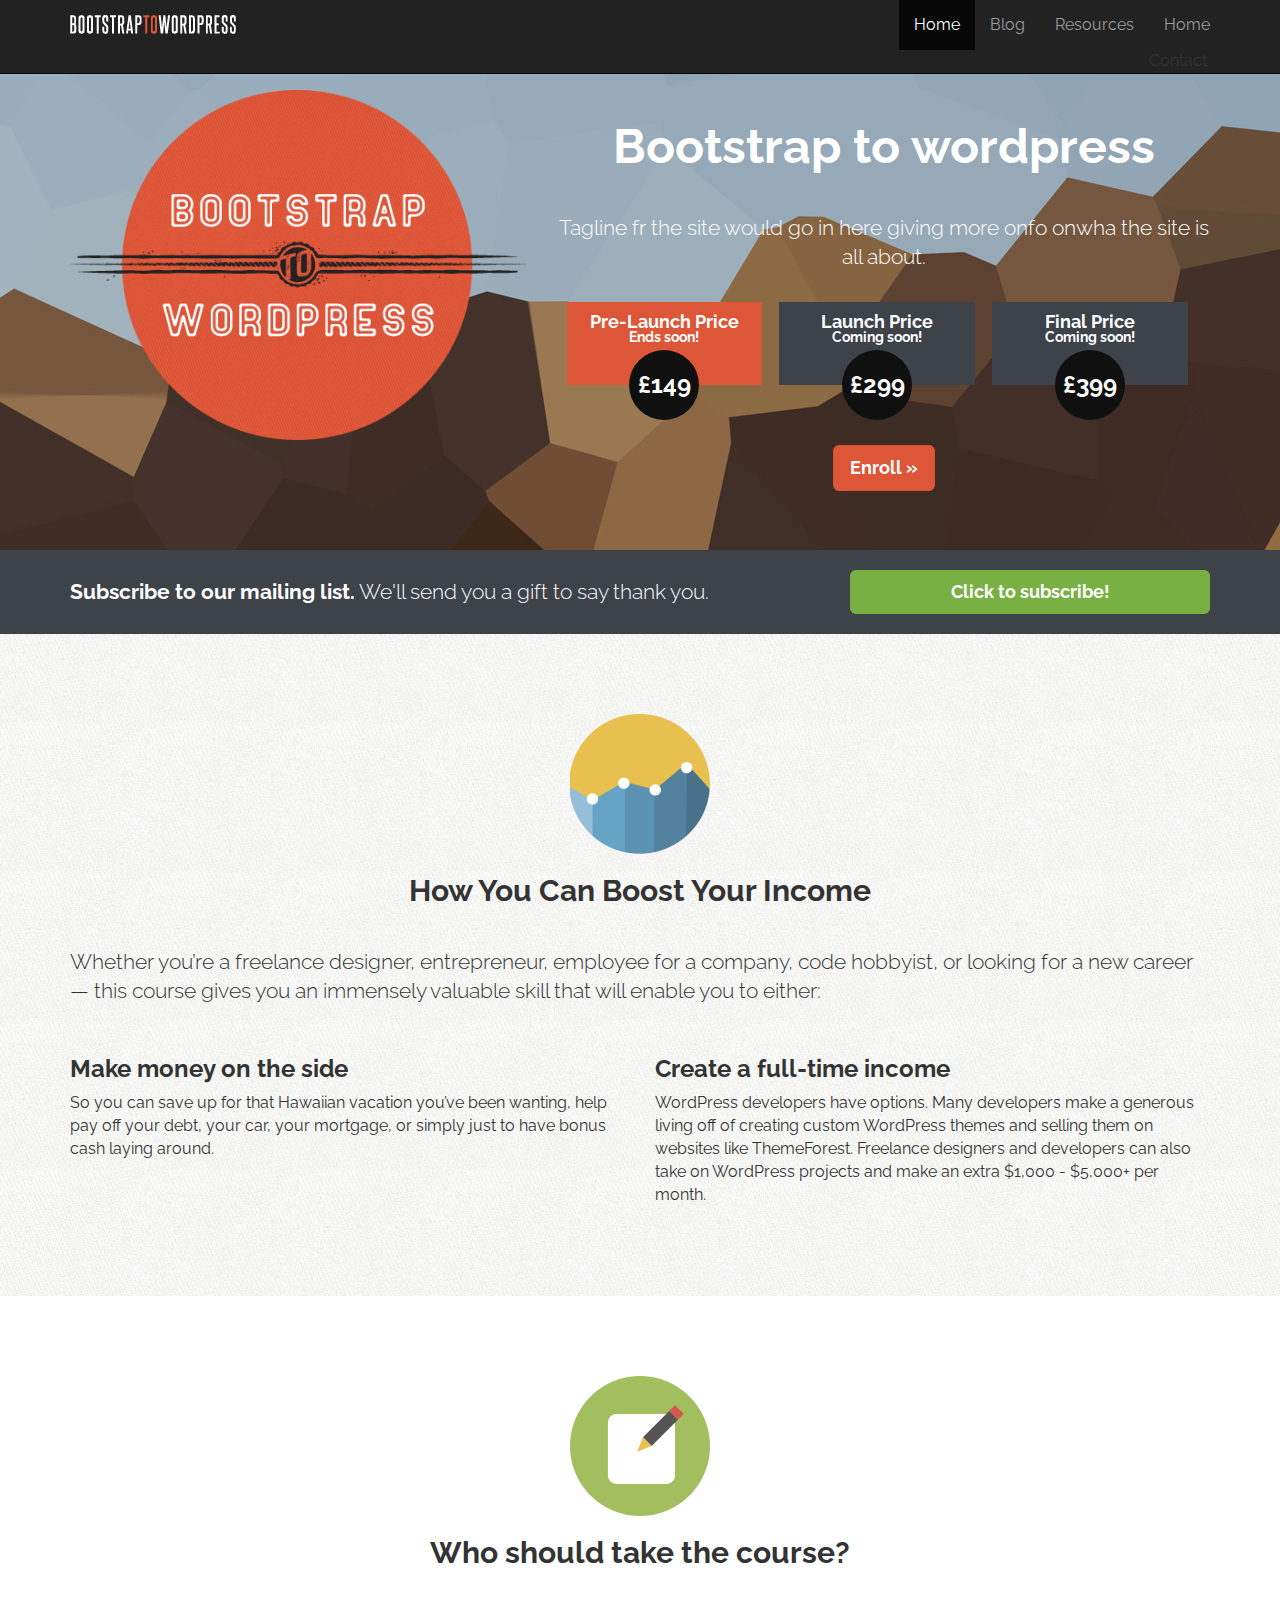
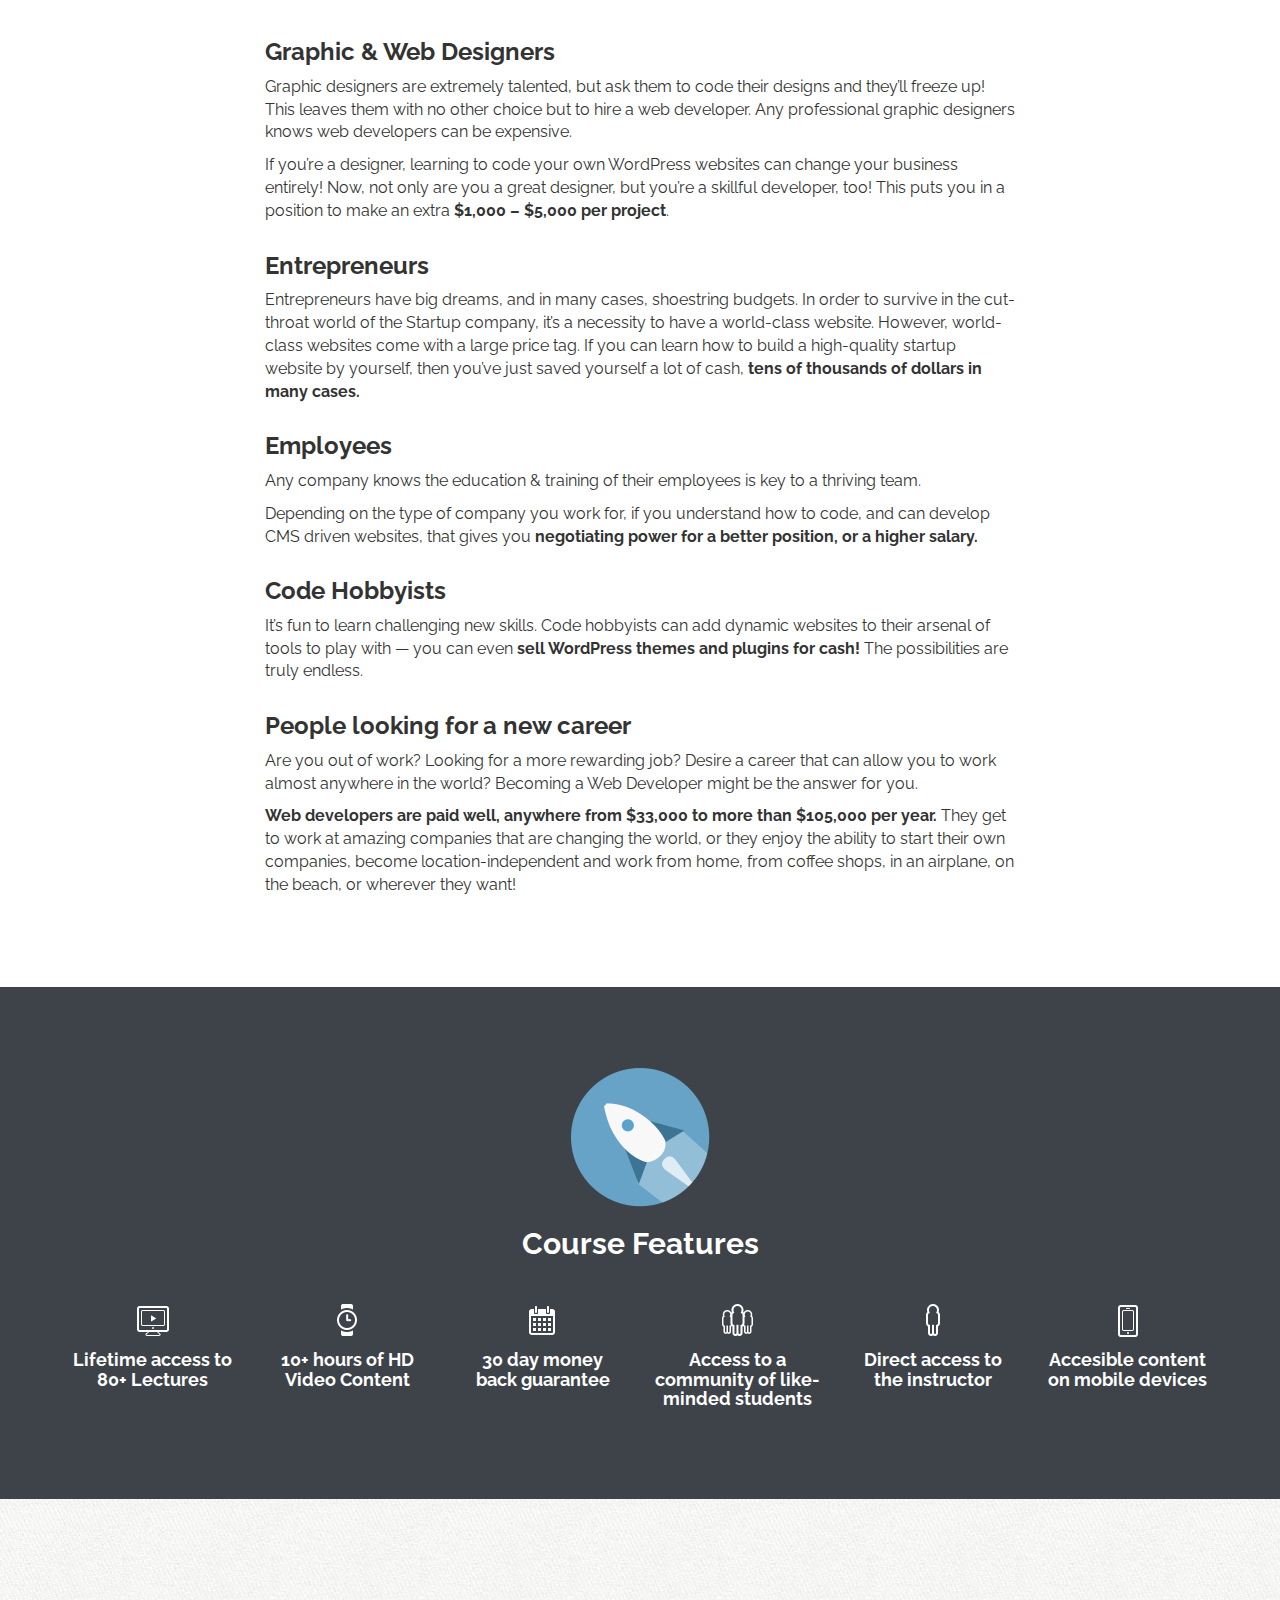
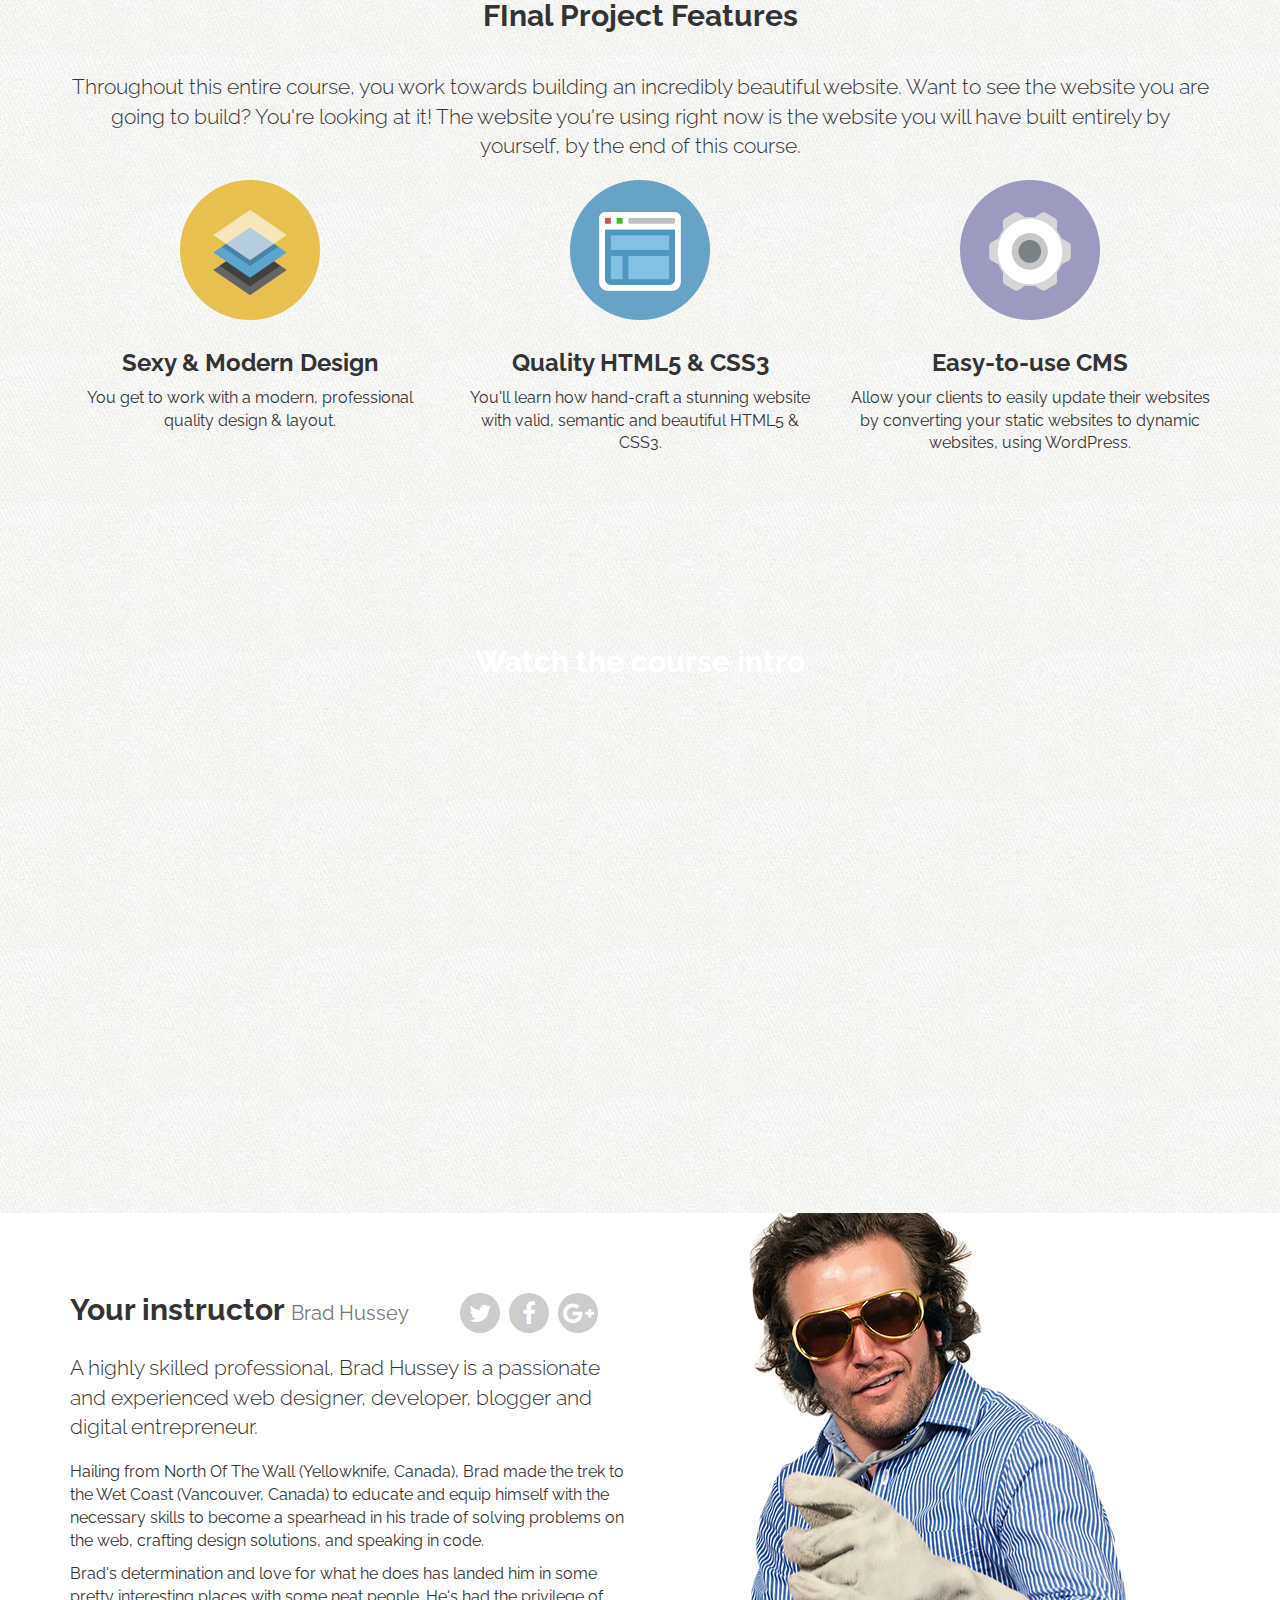
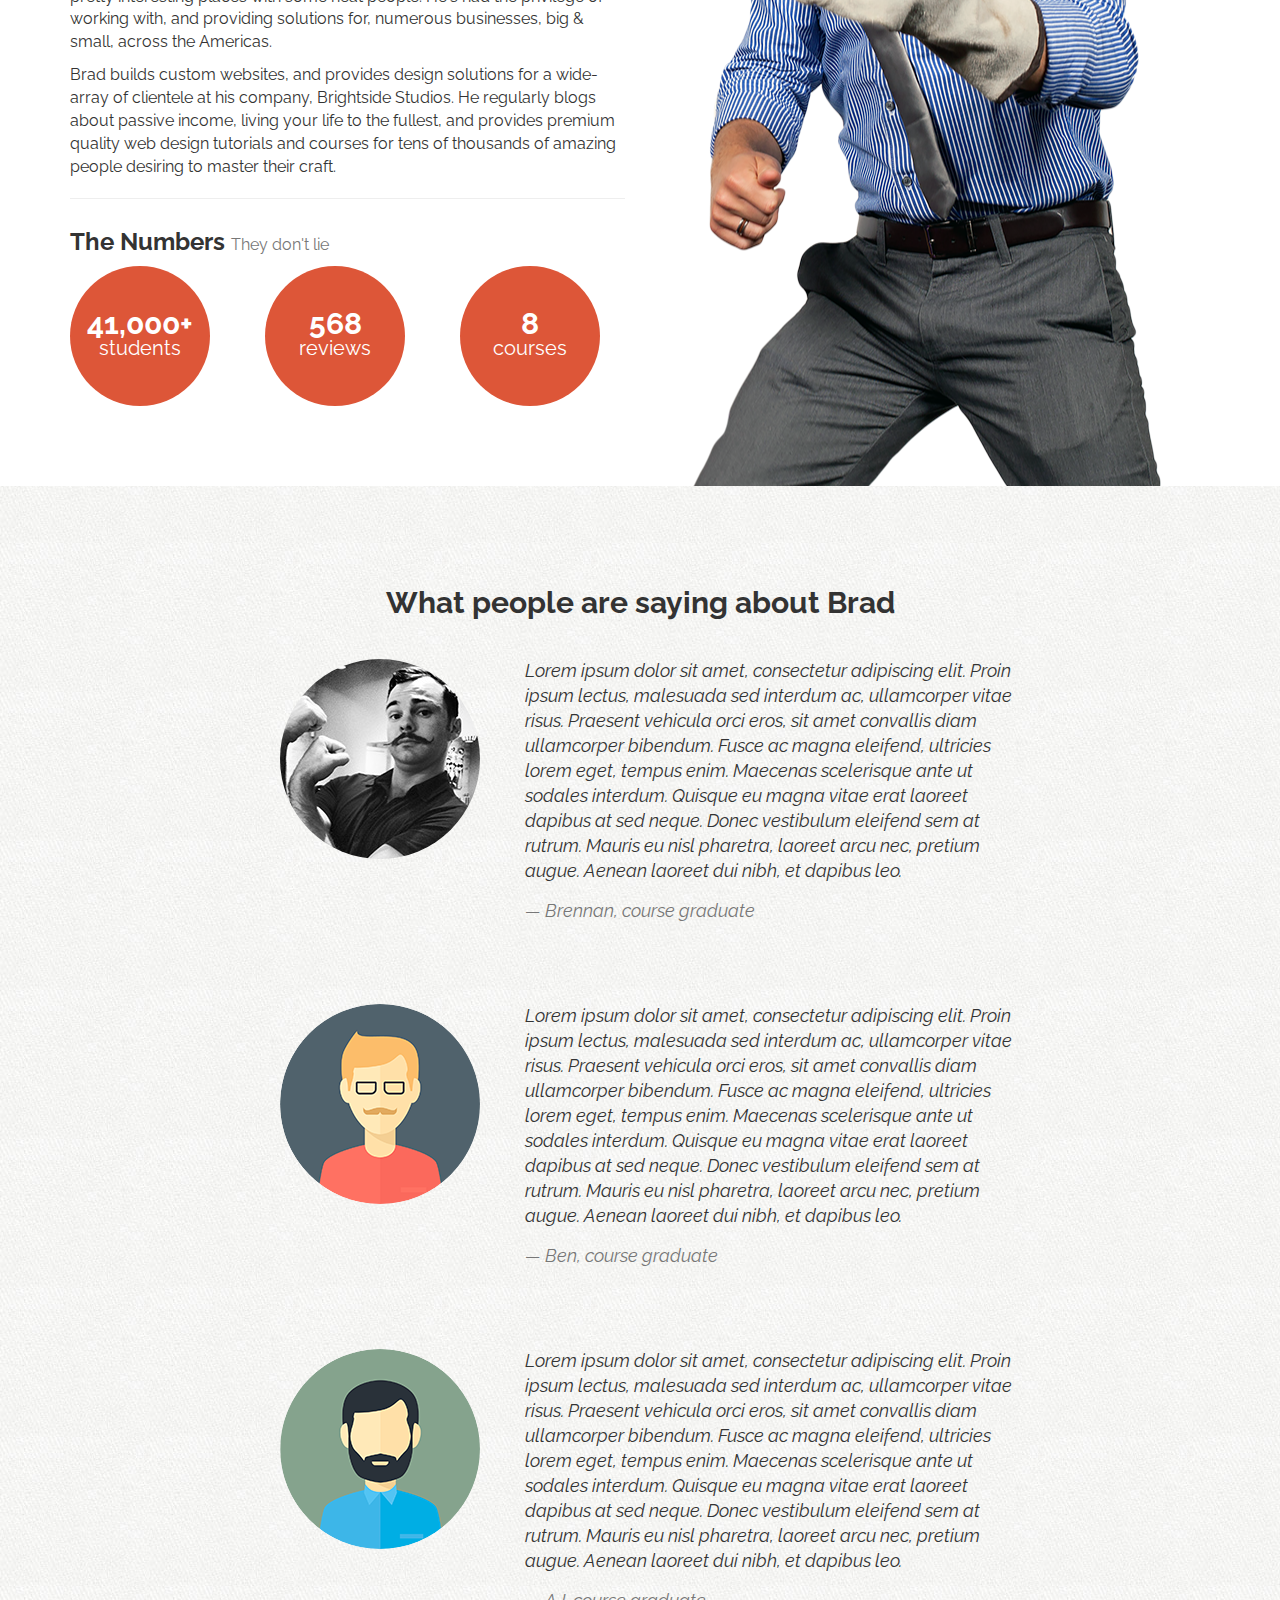
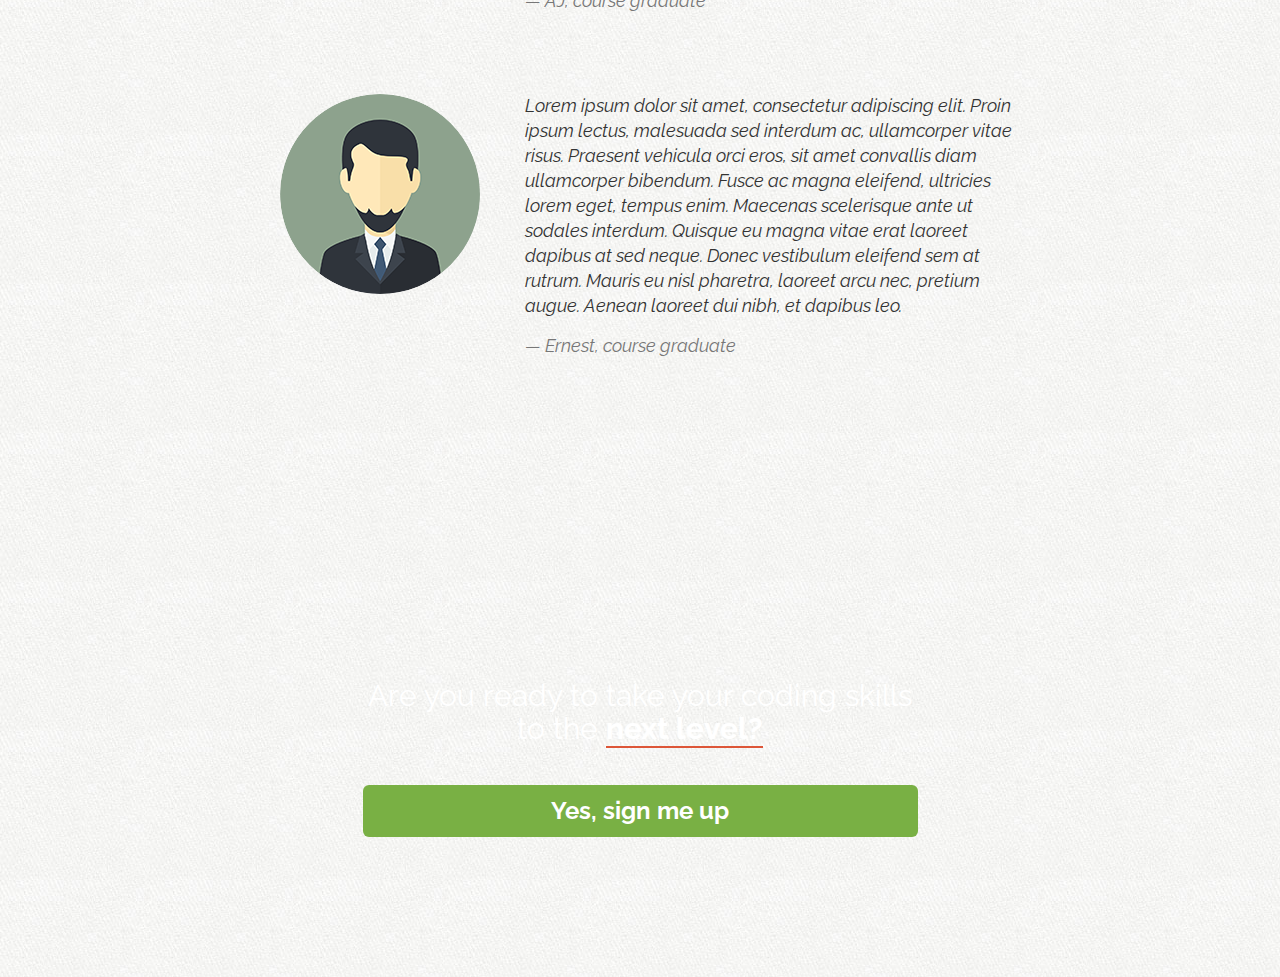
==== commit 8d19a048: "add html and css for sign up section" ====
--- a/index.html
+++ b/index.html
@@ -364,7 +364,15 @@
 
         <!-- SIGN UP SECTION ===== -->
 
-        <section>
+        <section id="signup" data-type="background" data-speed="4">
+            <div class="container">
+                <div class="row">
+                    <div class="col-sm-6 col-sm-offset-3">
+                        <h2>Are you ready to take your coding skills to the <strong>next level?</strong></h2>
+                        <p a href="#" class="btn btn-lg btn-block btn-success">Yes, sign me up</a></p>
+                    </div>
+                </div>
+            </div>
 
         </section>
 
--- a/assets/css/custom.css
+++ b/assets/css/custom.css
@@ -49,9 +49,23 @@
     font-weight: bold;
 }
 
+button.btn:focus {
+    outline: none !important; /*!important overrides all other stlyes*/
+}
+
 .btn-danger {
     background-color: #dd5638;
     border-color: #d95131;
+}
+
+.btn-success {
+    background-color: #79b044;
+    border: none;
+}
+
+.btn-success:hover {
+    background: #6a9b3d;
+    border-color: #6a9b3d
 }
 
 img {
@@ -288,6 +302,26 @@
     border-radius: 50%;
 }
 
+#signup {
+    text-align: center;
+    background: url('../img/hipster-stuff.jpg') center center repeat fixed;
+    background-size: cover;
+    color: white;
+    padding: 140px 0;
+}
+
+#signup h2 {
+    font-weight: normal;
+}
+
+#signup h2 strong {
+    border-bottom: solid 2px #dd5638;
+}
+
+#signup .btn {
+    font-size: 24px;
+}
+
 /* CUSTOM ICON SPRITES */
 
 i.ci {
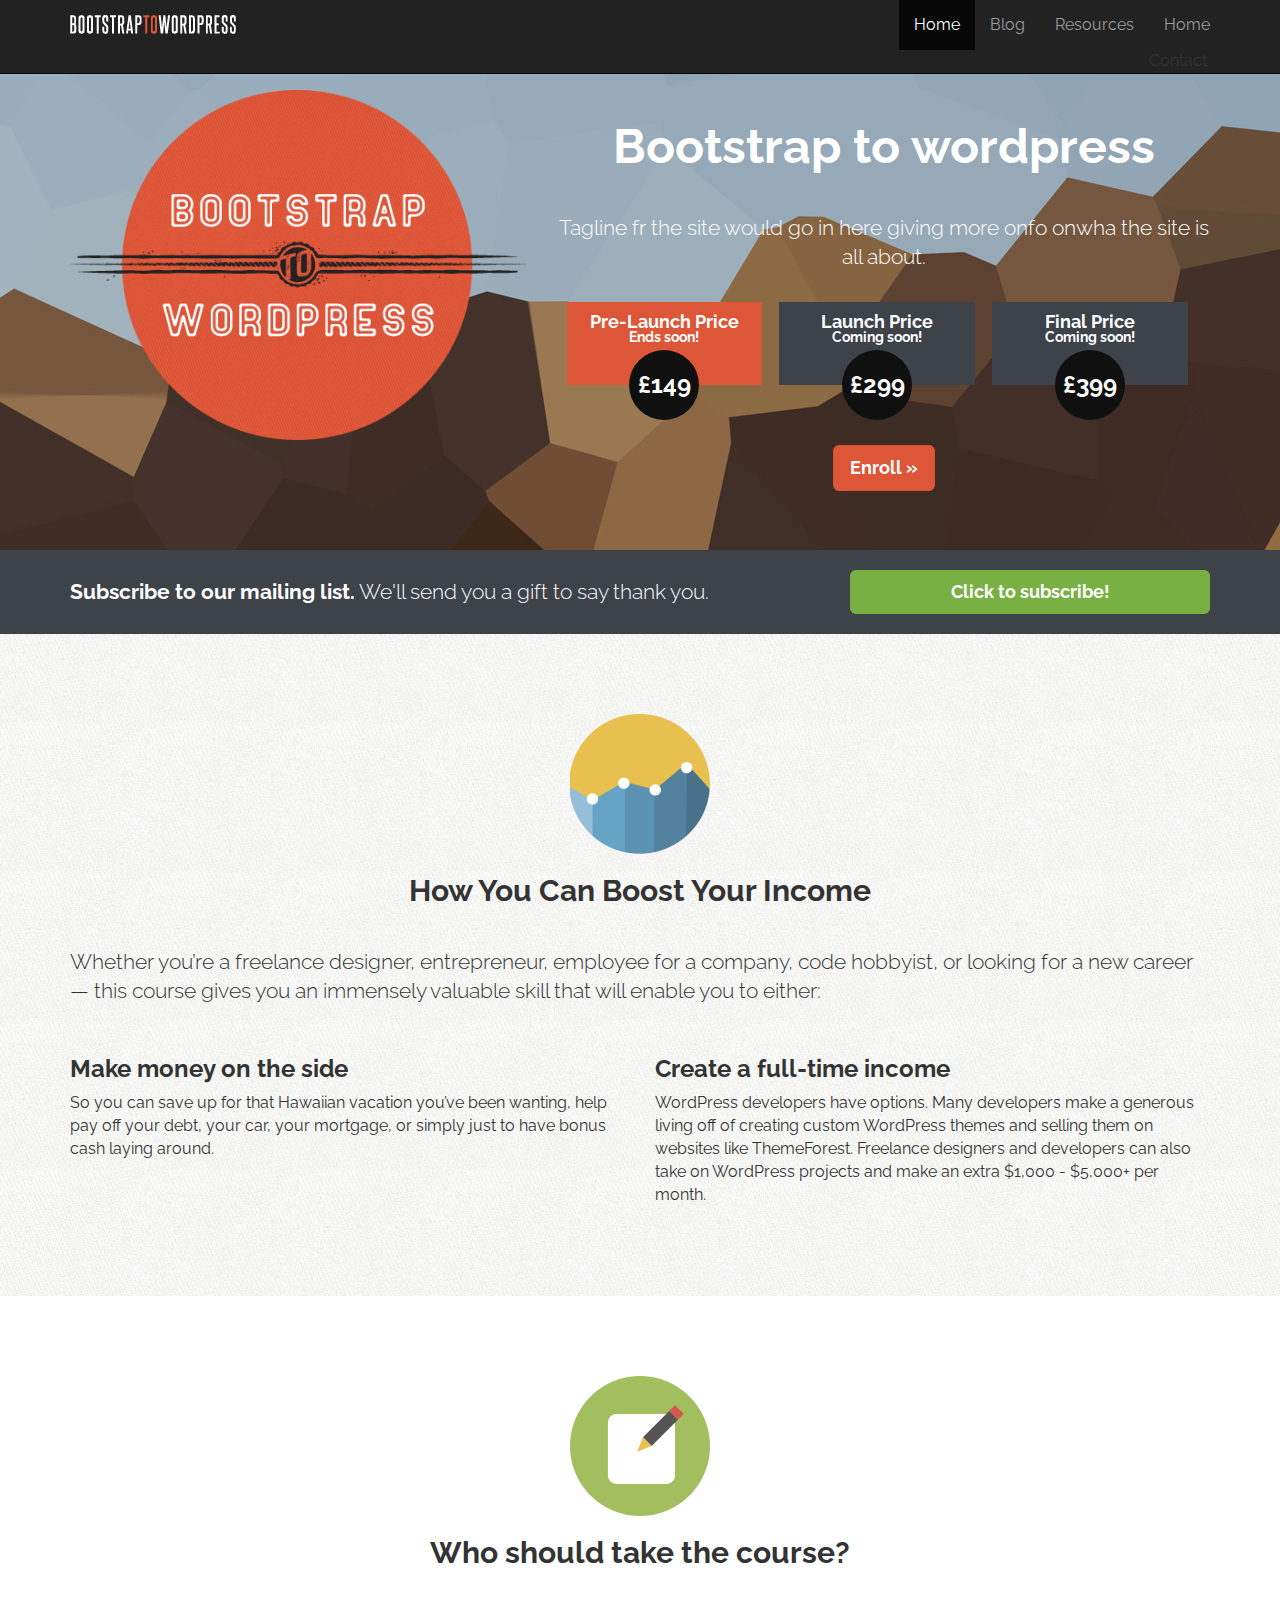
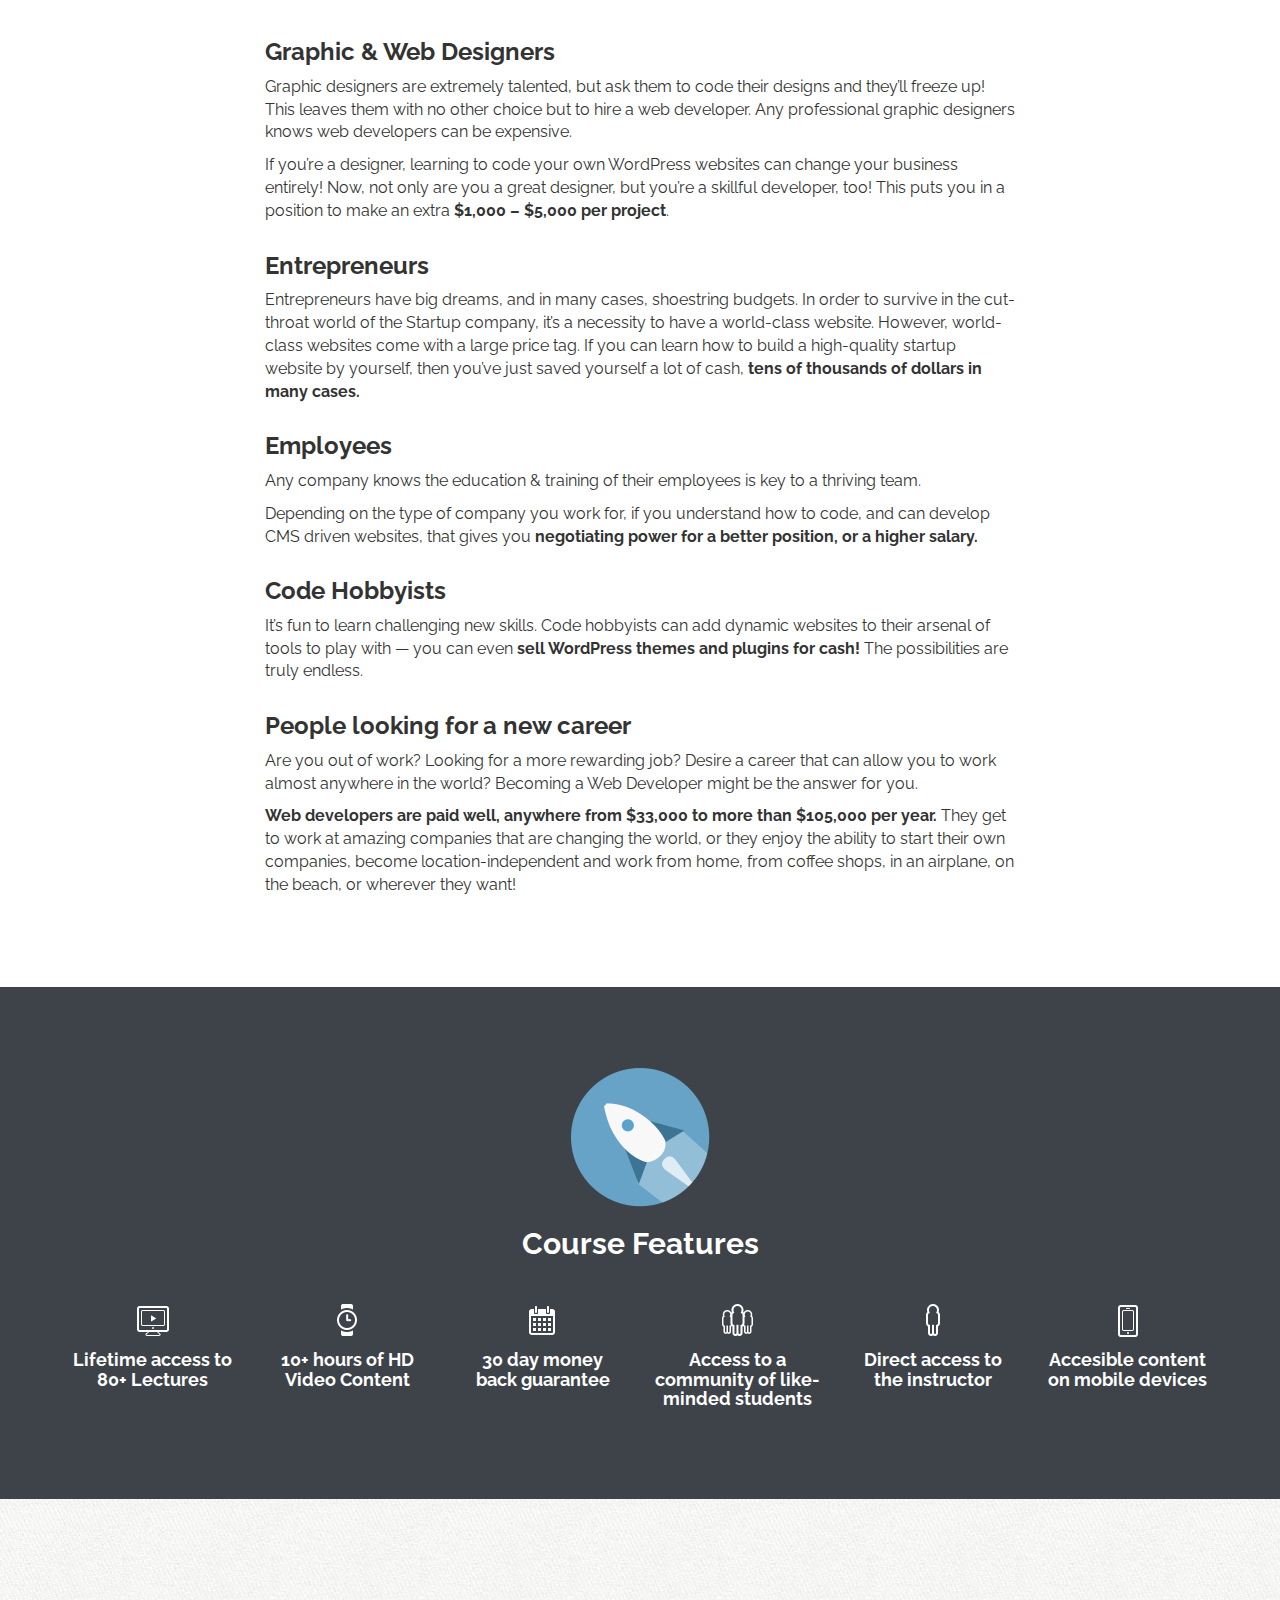
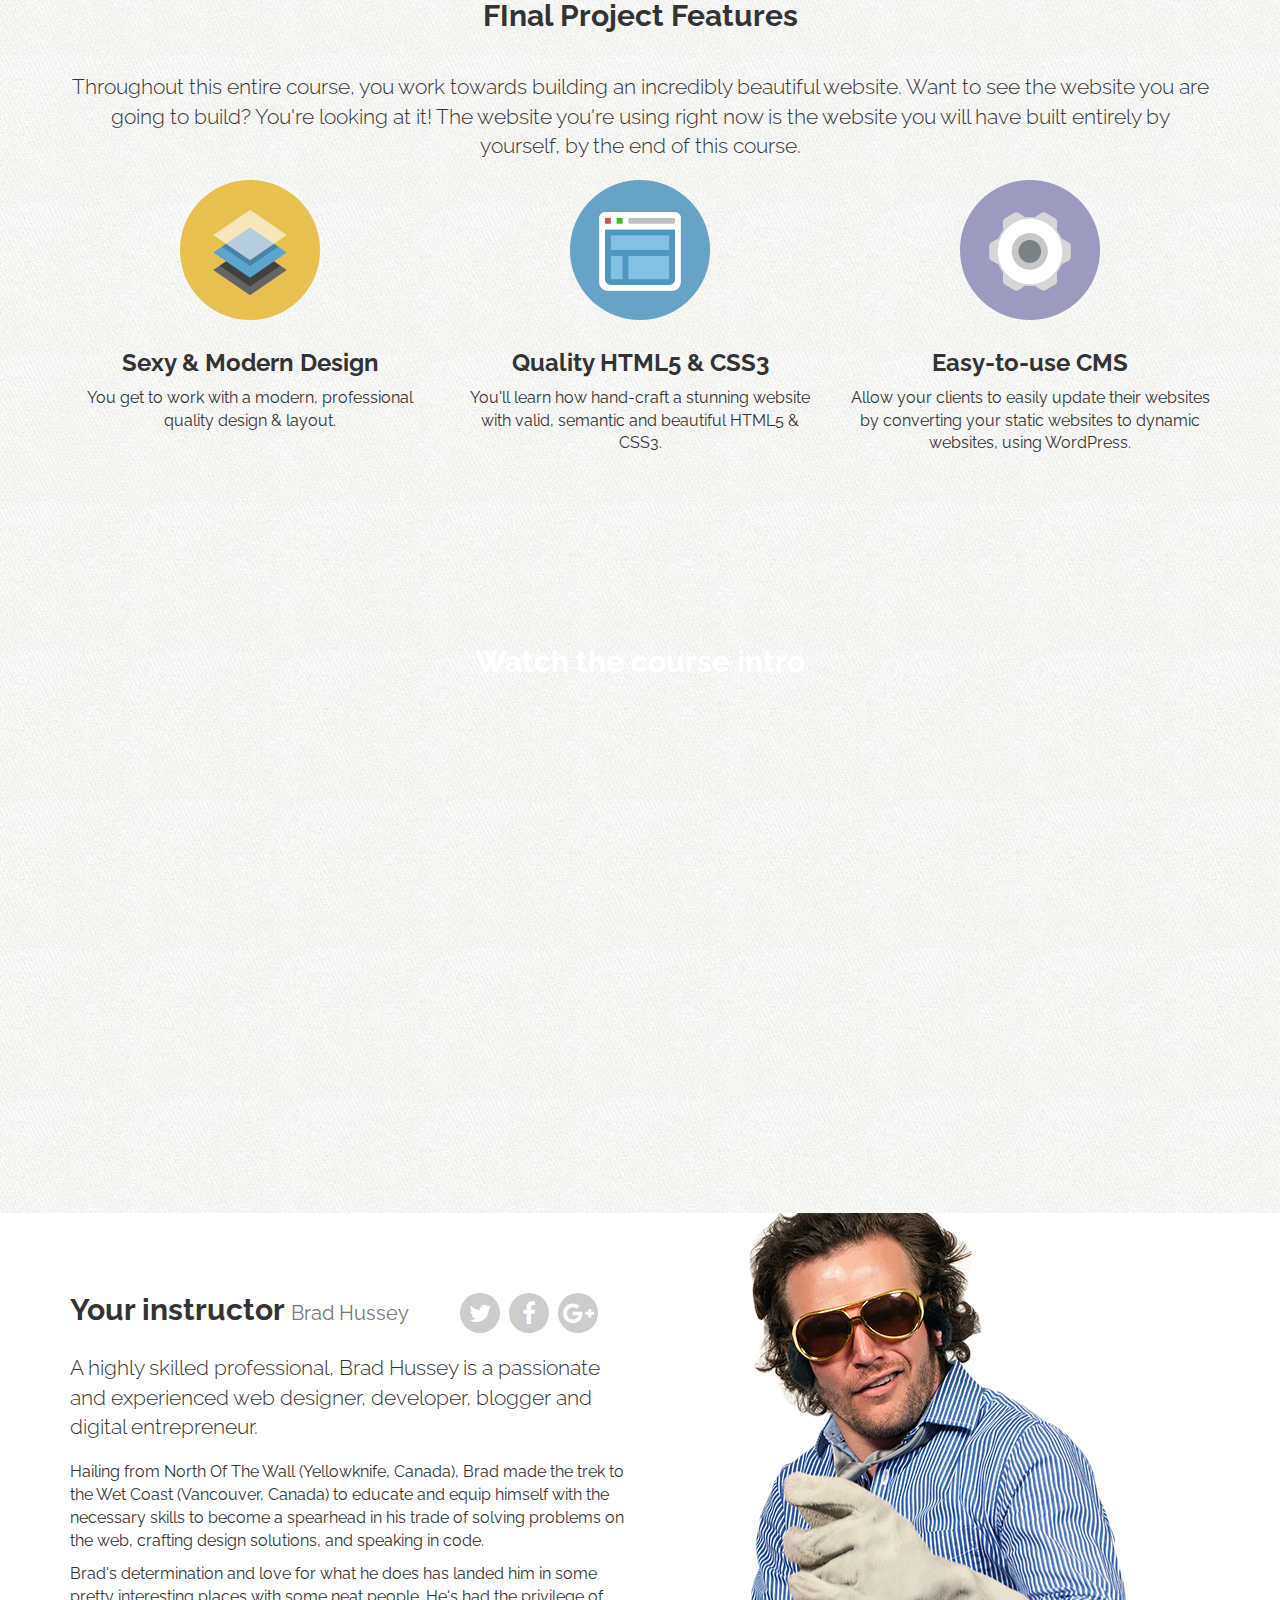
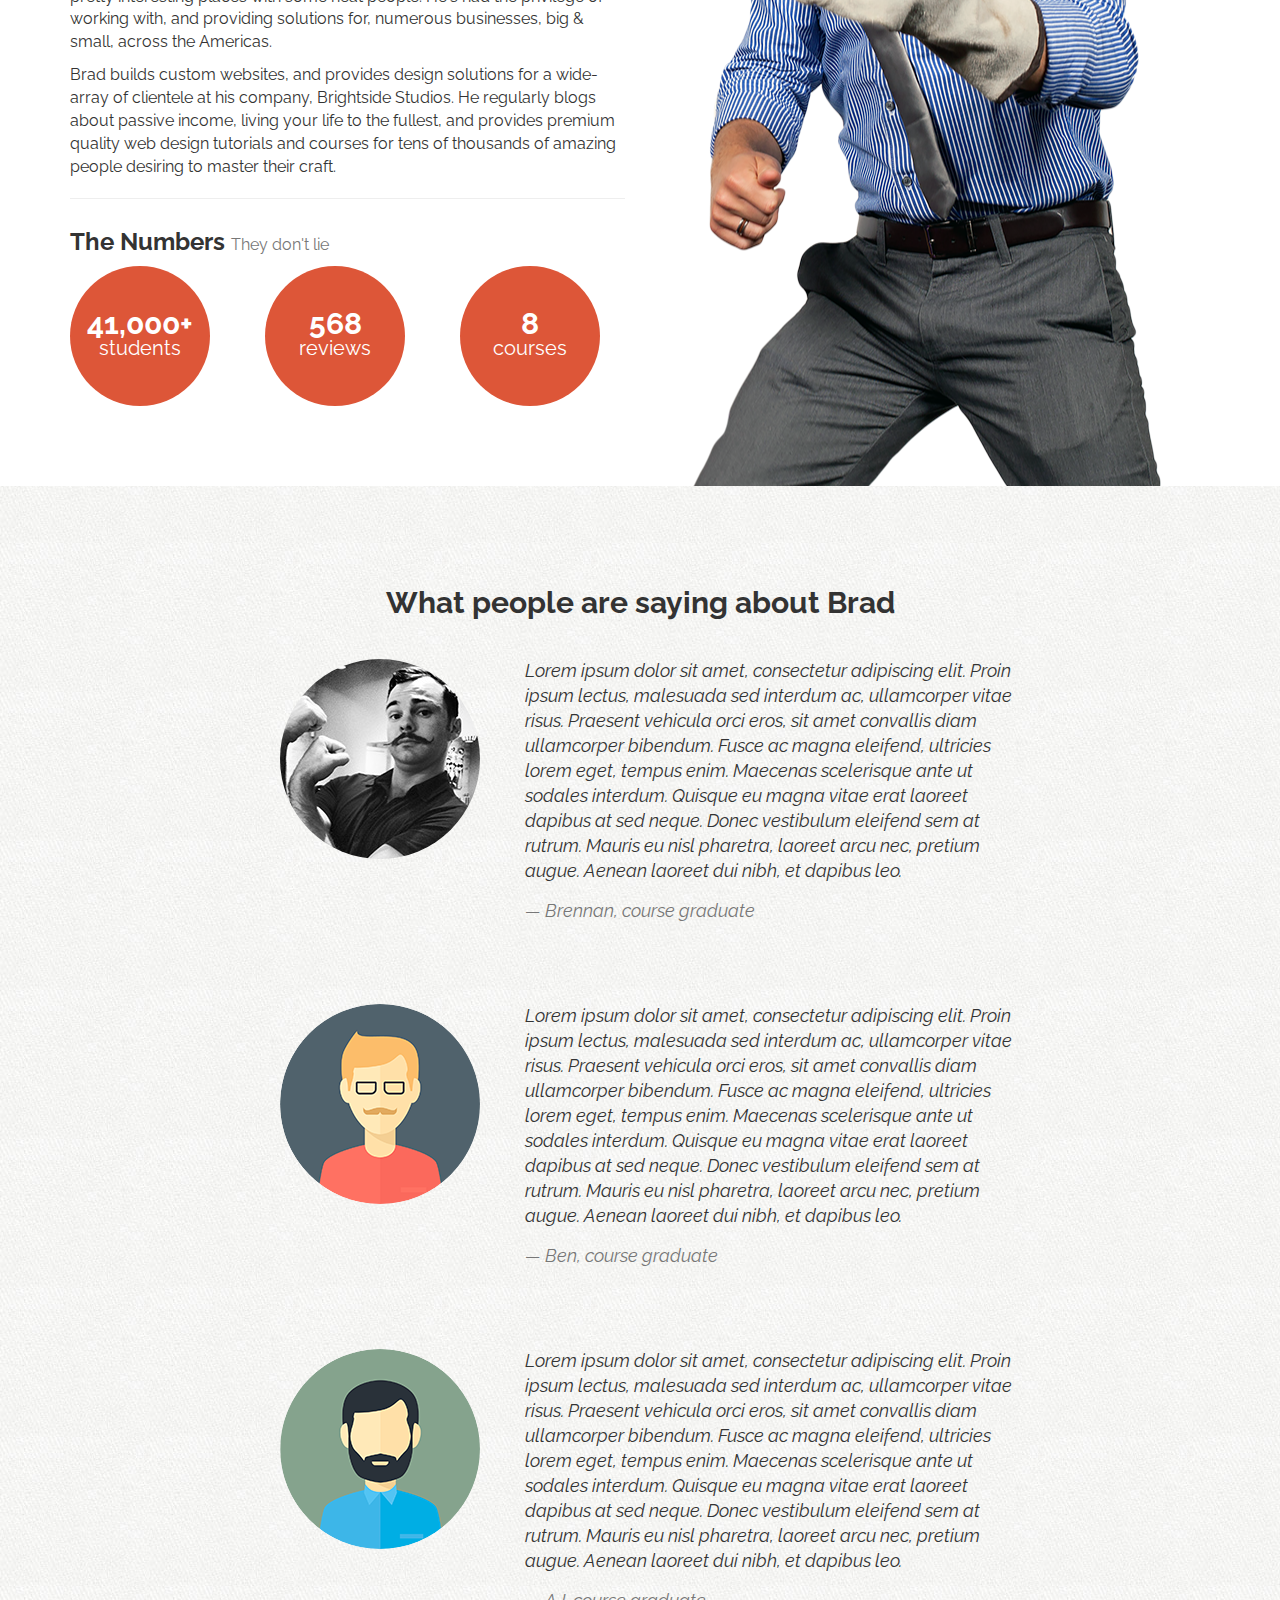
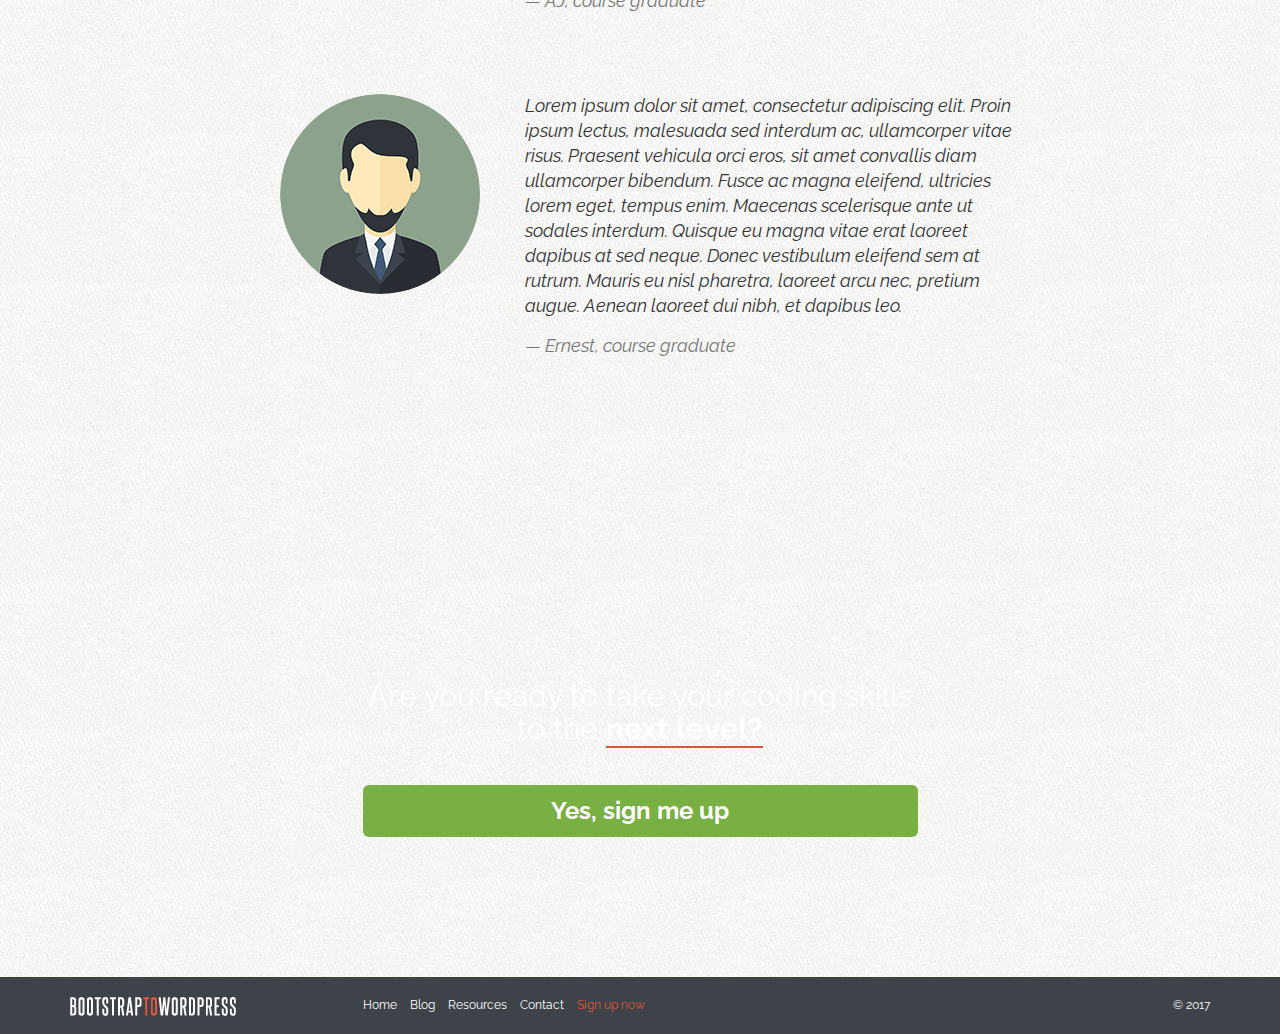
==== commit c0379e7f: "add html and css for footer" ====
--- a/index.html
+++ b/index.html
@@ -379,6 +379,27 @@
         <!-- FOOTER ===== -->
 
         <footer>
+            <div class="container">
+                <div class="row">
+                    <div class="col-sm-3">
+                        <p><a href="/"><img src="assets/img/logo.png" alt="Bootstrap to Wordpress"></a></p>
+                    </div>
+                    <div class="col-sm-6">
+                        <nav>
+                            <ul class="list-unstyled list-inline">
+                                <li><a href="">Home</a></li>
+                                <li><a href="">Blog</a></li>
+                                <li><a href="">Resources</a></li>
+                                <li><a href="">Contact</a></li>
+                                <li class="signup-link"><a href="">Sign up now</a></li>
+                            </ul>
+                        </nav>
+                    </div>
+                    <div class="col-sm-3">
+                        <p class="pull-right">&copy; 2017</p>
+                    </div>
+                </div>
+            </div>
 
         </footer>
 
--- a/assets/css/custom.css
+++ b/assets/css/custom.css
@@ -37,6 +37,15 @@
 
 h4 {
     font-size: 18px;
+}
+
+a:link, a:visited {
+    color: #dd5638;
+}
+
+a:hover {
+    text-decoration: none;
+    color: #c9302c;
 }
 
 button, input, .btn, a.btn {
@@ -322,6 +331,33 @@
     font-size: 24px;
 }
 
+footer {
+    background: #3e4249;
+    color: white;
+    padding: 20px 0 10px;
+    font-size: 12px;
+}
+
+footer p {
+    margin: 0;
+}
+
+footer a:link, footer a:visited {
+    color: white;
+}
+
+footer a:hover {
+    color: #dd5638;
+}
+
+footer li.signup-link a {
+    color: #dd5638;
+}
+
+footer li.signup-link a:hover {
+    font-weight: bold;
+}
+
 /* CUSTOM ICON SPRITES */
 
 i.ci {
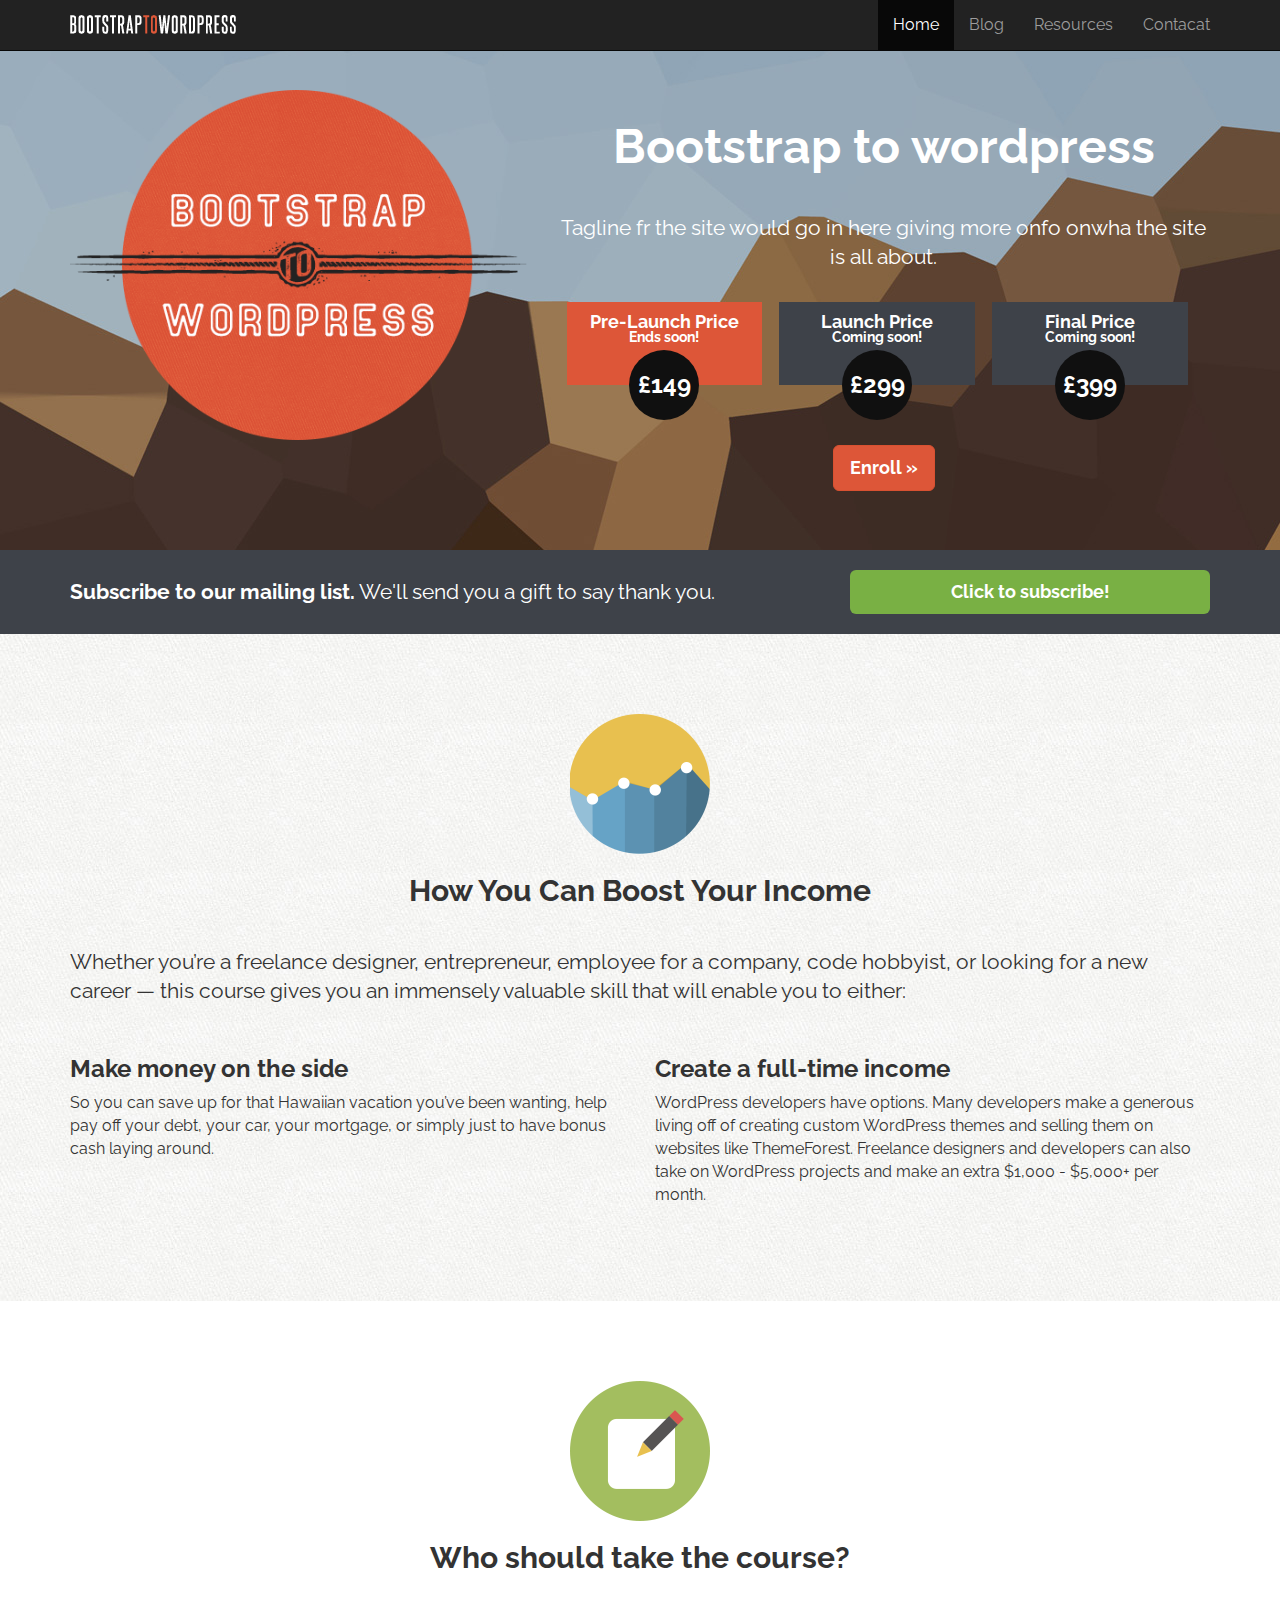
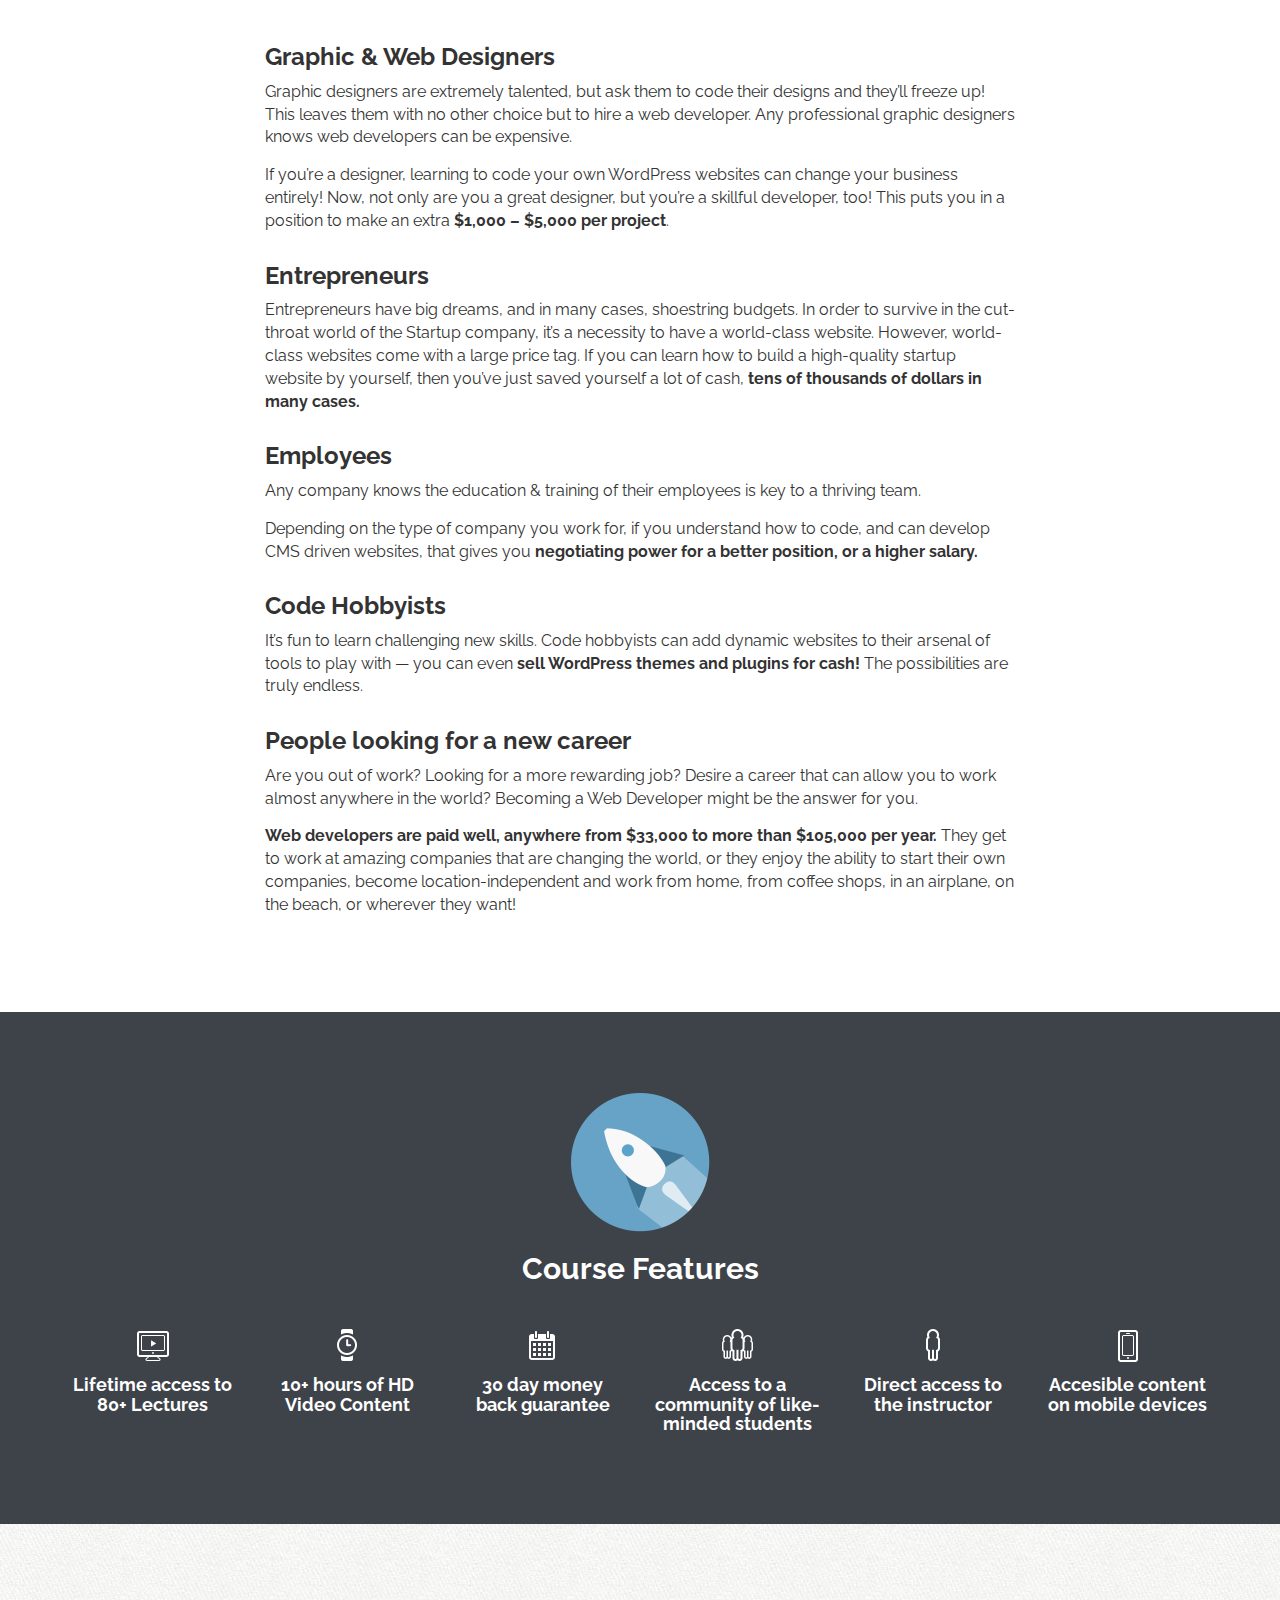
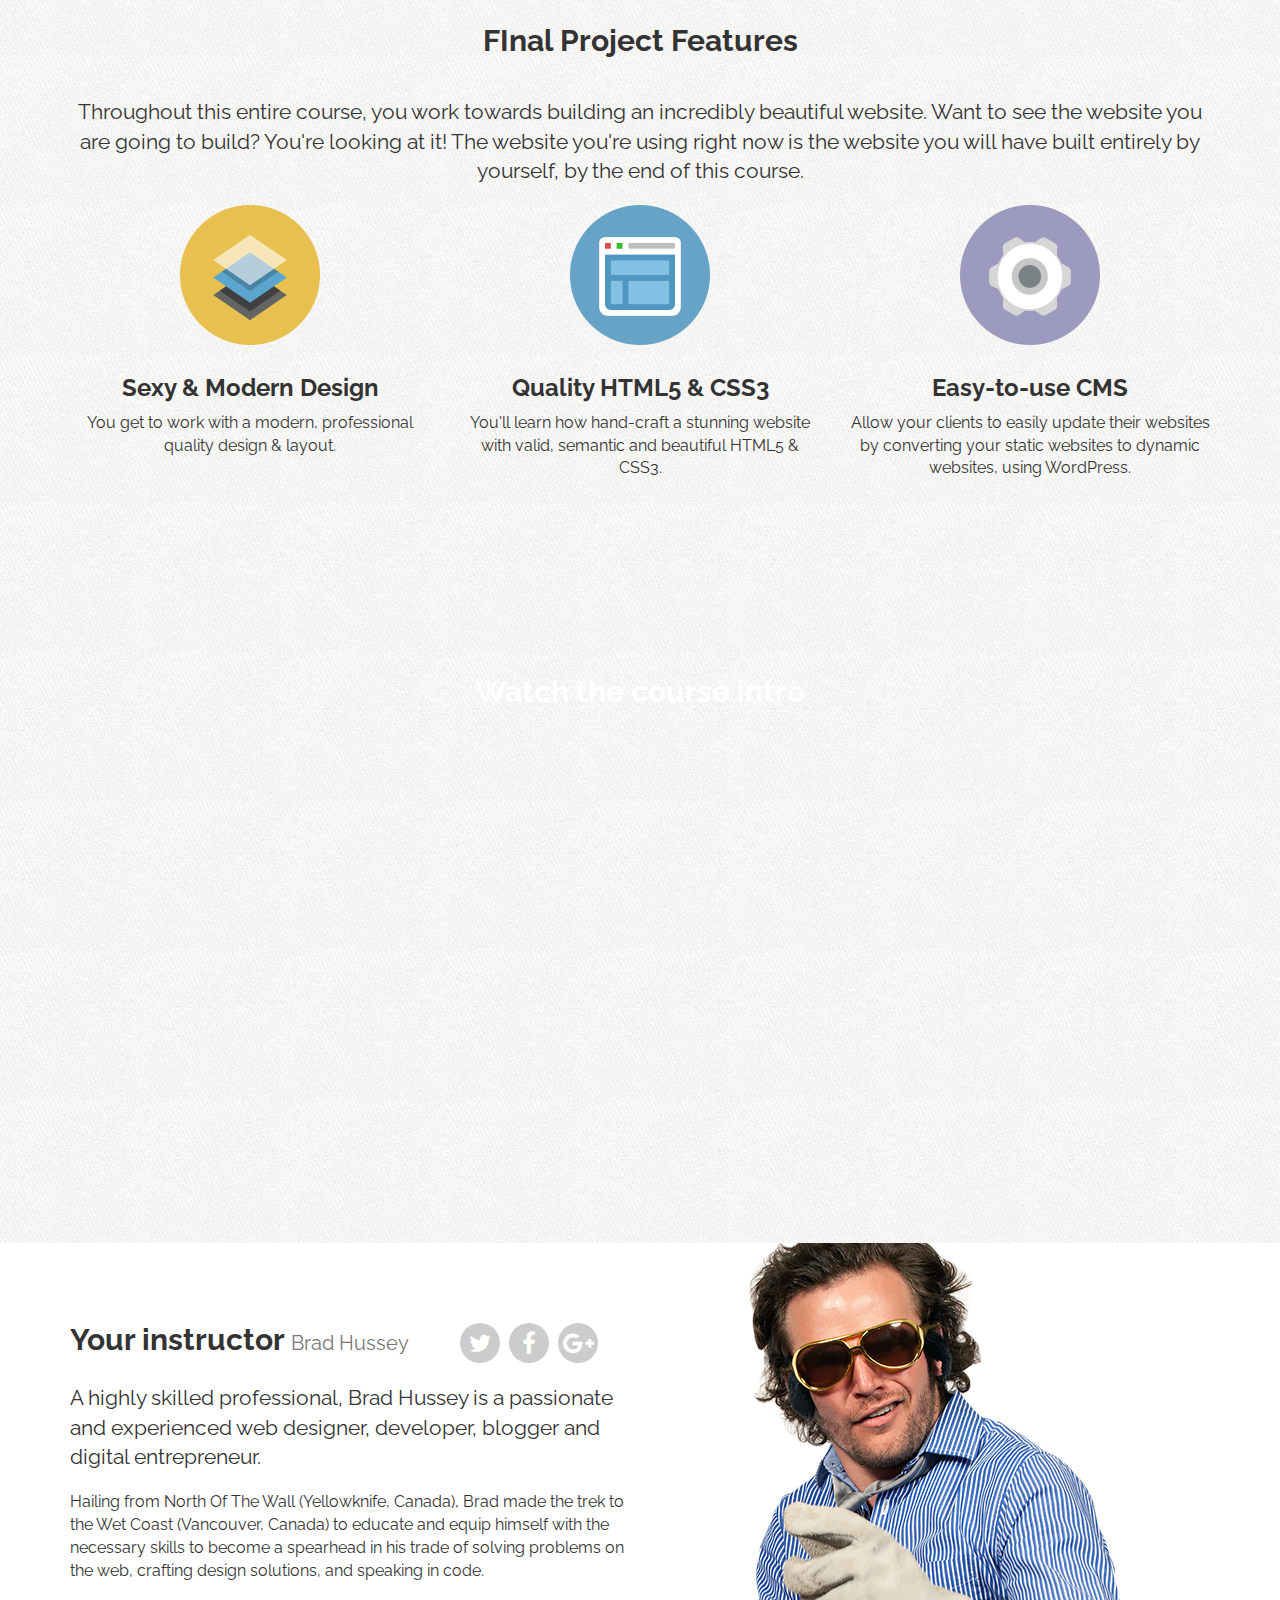
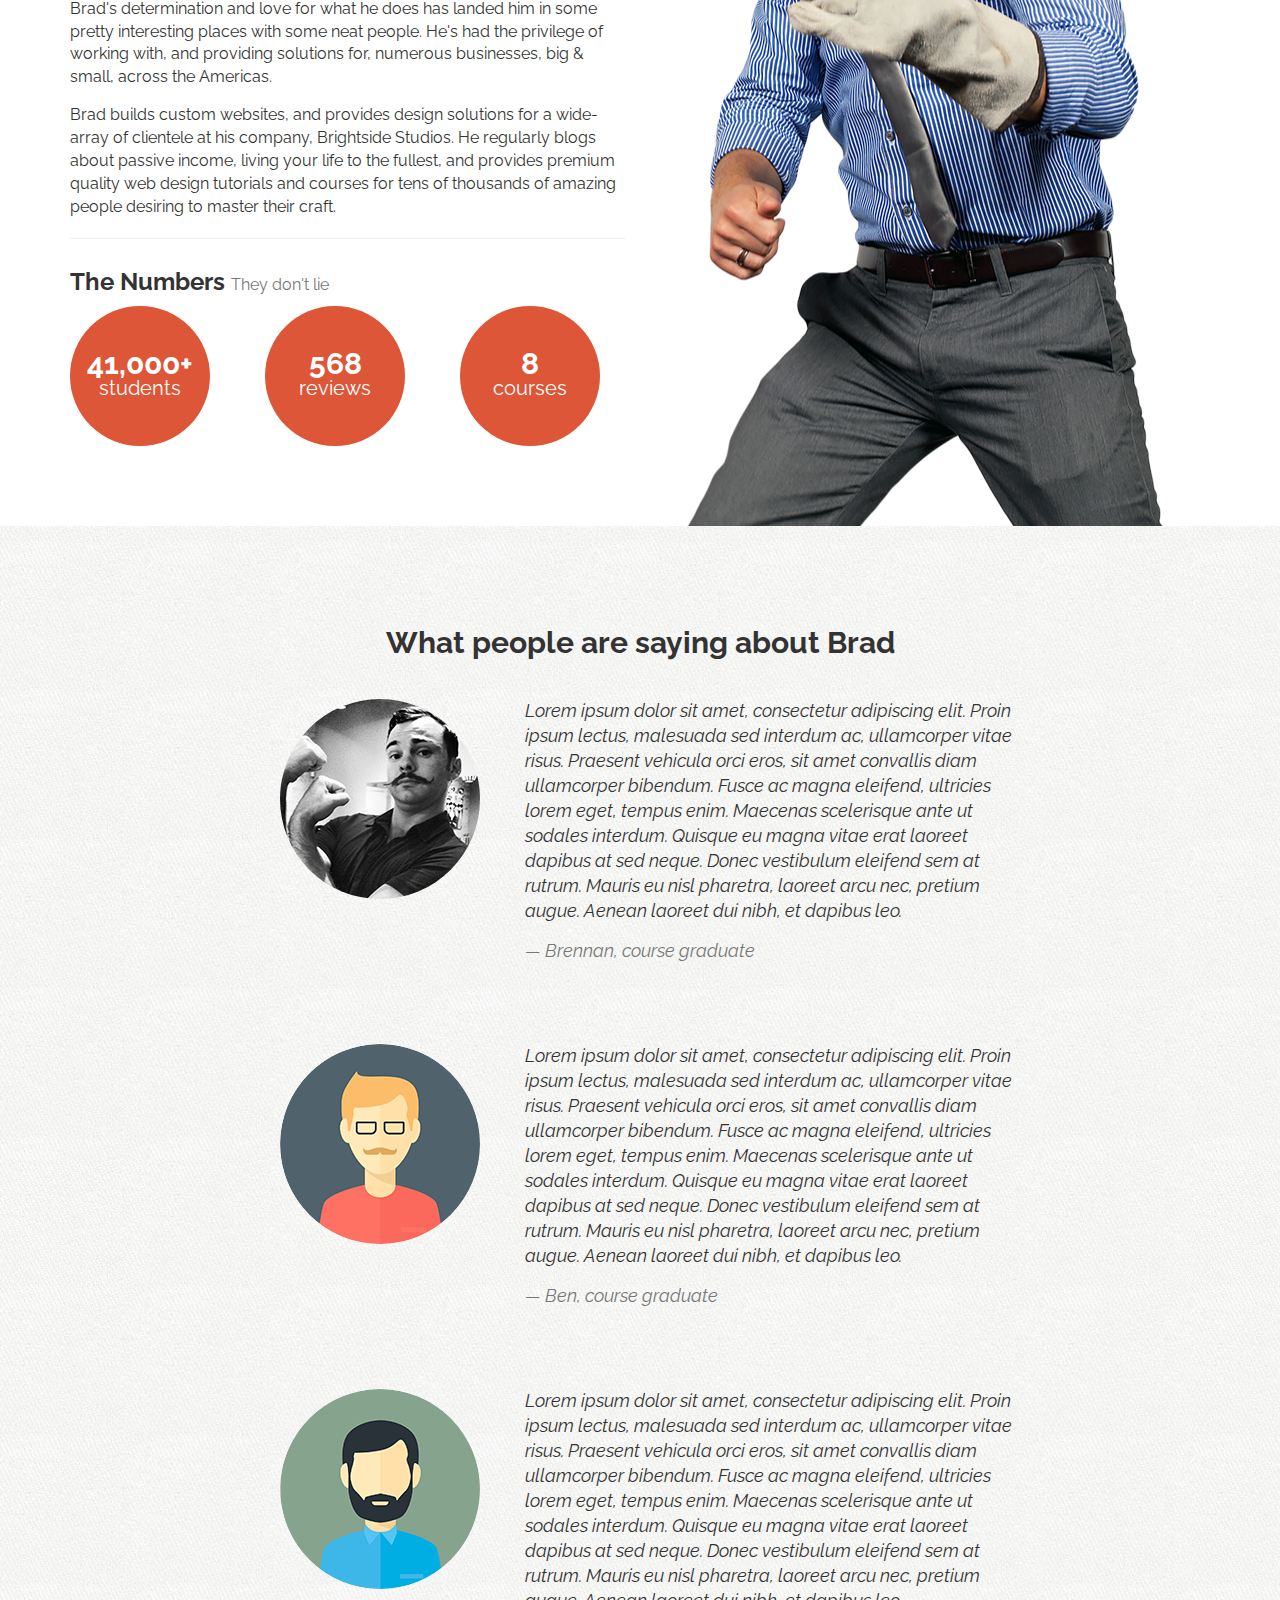
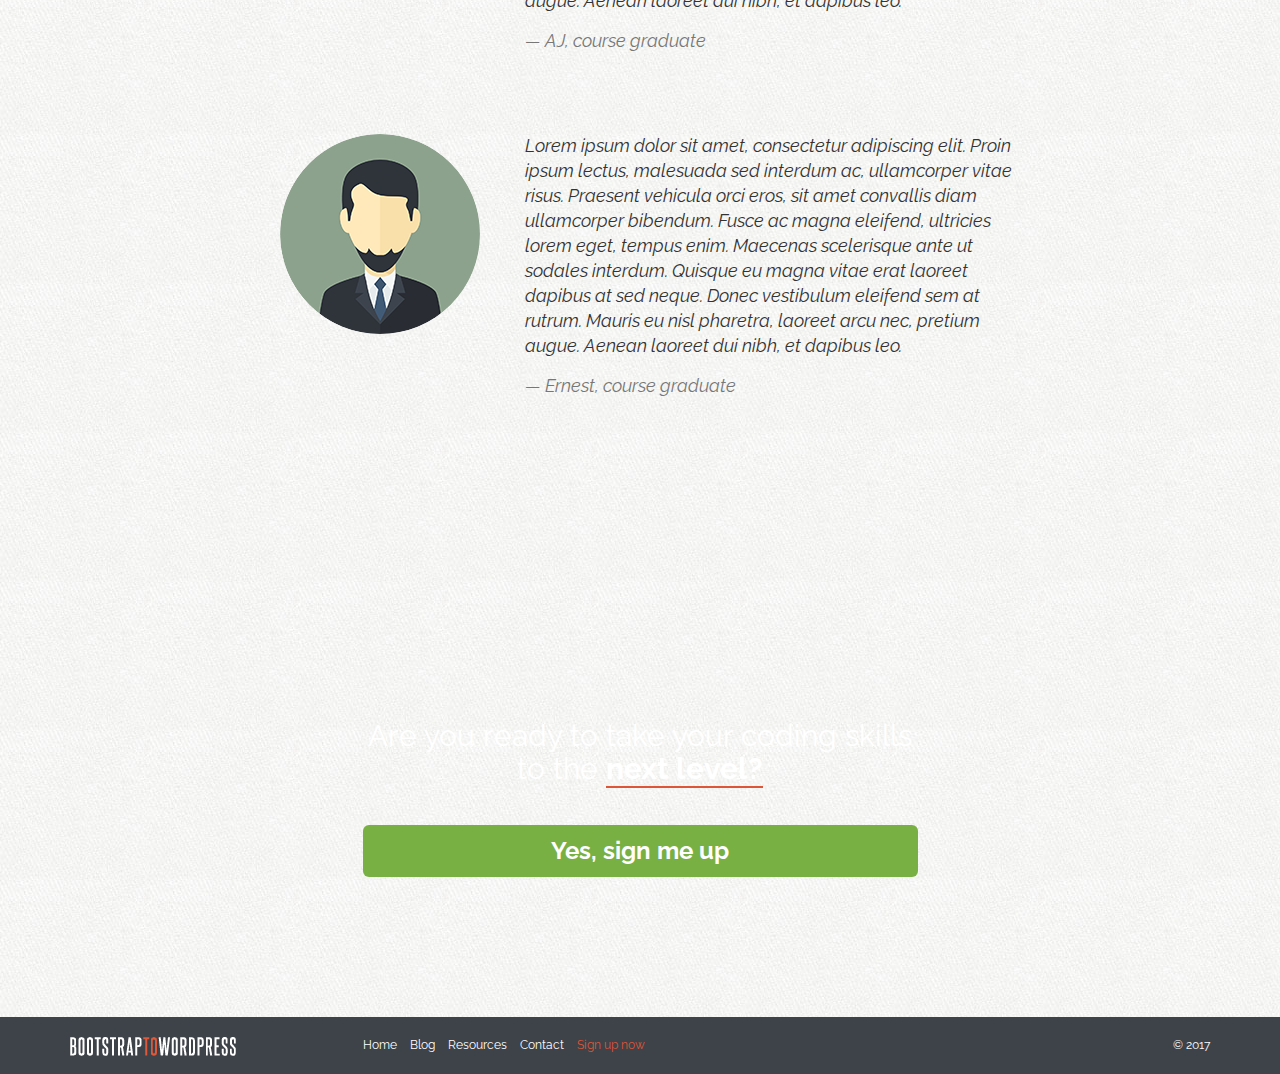
==== commit 50a06f4f: "fix nav link" ====
--- a/index.html
+++ b/index.html
@@ -47,7 +47,7 @@
                                <li class="active"><a href="/">Home</a></li>
                                <li><a href="blog.html">Blog</a></li>
                                <li><a href="resources.html">Resources</a></li>
-                               <li><a href="contact.html">Home</a>Contact</li>
+                               <li><a href="contact.html">Contacat</a></li>
                             </ul>
                         </div>
                     </div>
--- a/assets/css/custom.css
+++ b/assets/css/custom.css
@@ -37,6 +37,14 @@
 
 h4 {
     font-size: 18px;
+}
+
+p {
+    margin: 0 0 15px;
+}
+
+p.lead {
+    font-weight: normal;
 }
 
 a:link, a:visited {
@@ -211,10 +219,18 @@
 
 /*LAYOUT */
 
+.row + .row {
+    margin-top: 20px;
+}
+
 section {
     padding: 80px 0;
 }
 
+.section.main-content {
+    padding: 40px 0;
+}
+
 .section-header {
     text-align: center;
 }
@@ -225,6 +241,33 @@
 
 section h3 {
     margin: 30px 0 10px;
+}
+
+#primary {
+    padding-top:40px;
+    padding-bottom: 40px;
+}
+
+.feature-image {	
+	display: table;
+	width: 100%;
+}
+
+.feature-image-default {
+	background: url('../img/stuff-feature.jpg') no-repeat;
+	background-size: cover;
+}
+
+.feature-image-default-alt {
+	background: url('../img/hipster-stuff.jpg') no-repeat;
+	background-size: cover;
+}
+
+.feature-image h1 {
+	display: table-cell;
+	vertical-align: middle;
+	text-align: center;
+	color: white;
 }
 
 #optin {
@@ -358,6 +401,170 @@
     font-weight: bold;
 }
 
+/* BLOG STYLES */
+
+.post, .widget, #comments {
+    position: relative;
+    border: solid 1px #ddd;
+    background: white;
+    margin: 0 0 40px;
+    padding: 20px;
+    -webkit-border-radius: 4px;
+    -moz-border-radius: 4px;
+    border-radius: 4px;
+}
+
+.post-header,
+.post .post-body
+#comments .comments-wrap  {
+    padding: 20px;
+}
+
+.post-header h1,
+.post-header h3 {
+    margin: 0 0 15px;
+    padding: 0 0 15px;
+    border-bottom: solid 1px #ddd;
+}
+
+.post-header h1 {
+    font-size: 24px;
+}
+
+.post-excerpt {
+    padding-top: 5px;
+}
+.post-image {
+    height: auto;
+}
+
+.post-details {
+    font-size: 12px;
+    width: 90%;
+    margin-top:5px;
+}
+
+.post-details i.fa {
+    padding-left: 10px;
+    padding-right: 2px;
+}
+
+.post-details i.fa:first-child {
+    padding: 0;
+}
+
+/* WIDGETS */
+
+.widget {
+    padding: 20px;
+}
+
+.widget h4 {
+    margin: 0 0 10px;
+    padding: 0 0 10px;
+    border-bottom: solid 1px #ddd;
+}
+
+.widget ul {
+    list-style: none;
+    margin: 0;
+    padding: 0;
+}
+
+.widget ul li {
+    margin: 0 0 5px;
+}
+
+.widget ul li:hover {
+    position: relative;
+    left: 1px;
+}
+
+
+
+/* Comments */
+.post-comments-badge {
+    height: 70px;
+    width: 70px;
+    position: absolute;
+    padding: 5px;
+    top: 25px;
+    right: 20px;
+    border: none;
+    -webkit-border-radius: 100%;
+    -moz-border-radius: 100%;
+    border-radius: 100%;
+    background: #79b044;
+    text-align: center;
+    display: table;
+}
+
+.post-comments-badge a {
+    display: table-cell;
+    vertical-align: middle;
+    color: white;
+    font-size: 20px;
+    line-height: 20px;
+}
+
+.post-comments-badge i.fa {
+    display: block;
+    font-size: 15px;
+    padding: 0;
+    margin-bottom: 4px;
+}
+
+.post-comments-badge:hover {
+    background-color: #8bc653;
+}
+
+#comments h3 {
+    text-align: center;
+}
+
+#comments h4 {
+    font-size: 1.3em;
+}
+
+#comments ol {
+    list-style: none;
+    margin: 0;
+    padding: 0;
+}
+
+#comments ol li {
+    background: rgba( 0, 0, 0, 0.2);
+    padding: 10px 20px;
+    margin: 10px 0;
+    -webkit-border-radius: 4px;
+    -moz-border-radius: 4px;
+    border-radius: 4px;
+    border: solid 1px rgba(0, 0, 0, 0.3);
+}
+
+#comments ol li ol.children {
+    padding: 0;
+    list-style: none;
+    font-size: 0.96em;
+}
+
+#leave-comment {
+    margin: 40px 0 0;
+    padding: 20px 0 0;
+}
+
+/* RESOURCES */
+
+.resource {
+    width: 31.33333333%;
+    float: left;
+    margin: 0 3% 40px 0;
+}
+
+.resource:nth-child(3n) {
+    margin-right: 0;
+}
+
 /* CUSTOM ICON SPRITES */
 
 i.ci {
@@ -372,4 +579,81 @@
 .ci.ci-calendar         {background-position: -80px 0;}
 .ci.ci-community        {background-position: -120px 0;}
 .ci.ci-instructor       {background-position: -160px 0;}
-.ci.ci-device           {background-position: -200px 0;}+.ci.ci-device           {background-position: -200px 0;}
+
+/* FORMS */
+
+label {
+    display: block;
+    font-weight: bold;
+}
+
+input[type="text"]
+input[type="email"]
+input[type="url"]
+input[type="password"]
+input[type="search"]
+textarea {
+    color: #666;
+    border: 1px solid #ccc;
+    -webkit-border-radius: 3px;
+    -moz-border-radius: 3px;
+    border-radius: 3px;
+    display: block;
+    -webkit-box-sizing: border-box;
+    -moz-box-sizing: border-box;
+    box-sizing: border-box;
+    width: 100%;
+    padding: 6px 12px;
+
+
+}
+
+/* MEDIA QUERIES */
+
+@media screen and (max-width : 991px) {
+    #instructor .container {
+        background: rgba(255, 255, 255, 0.8);
+        padding: 20px;
+    }
+}
+
+@media screen and (max-width : 768) {
+    .logo {
+        width: 50%;
+    }
+
+    #optin p {
+        margin: 0 0 10px;
+    }
+
+    #feaaturette iframe {
+        height: 240px;
+    }
+    
+    .resources {
+        width: 48%;
+        margin-right: 2%;
+        min-height: 800px;
+        text-align: center;
+    }
+}
+
+@media screen and (max-width : 568px) {
+    #instructor .num {
+        height: 100px;
+        width: 100px;
+        font-size: 22px;
+    }
+
+    #instructor .num span {
+        font-size: 16px;
+    }
+    
+    .resource {
+        width: 100%;
+        margin-right: 0%;
+        min-height: 0;
+        text-align: center;
+    }
+}